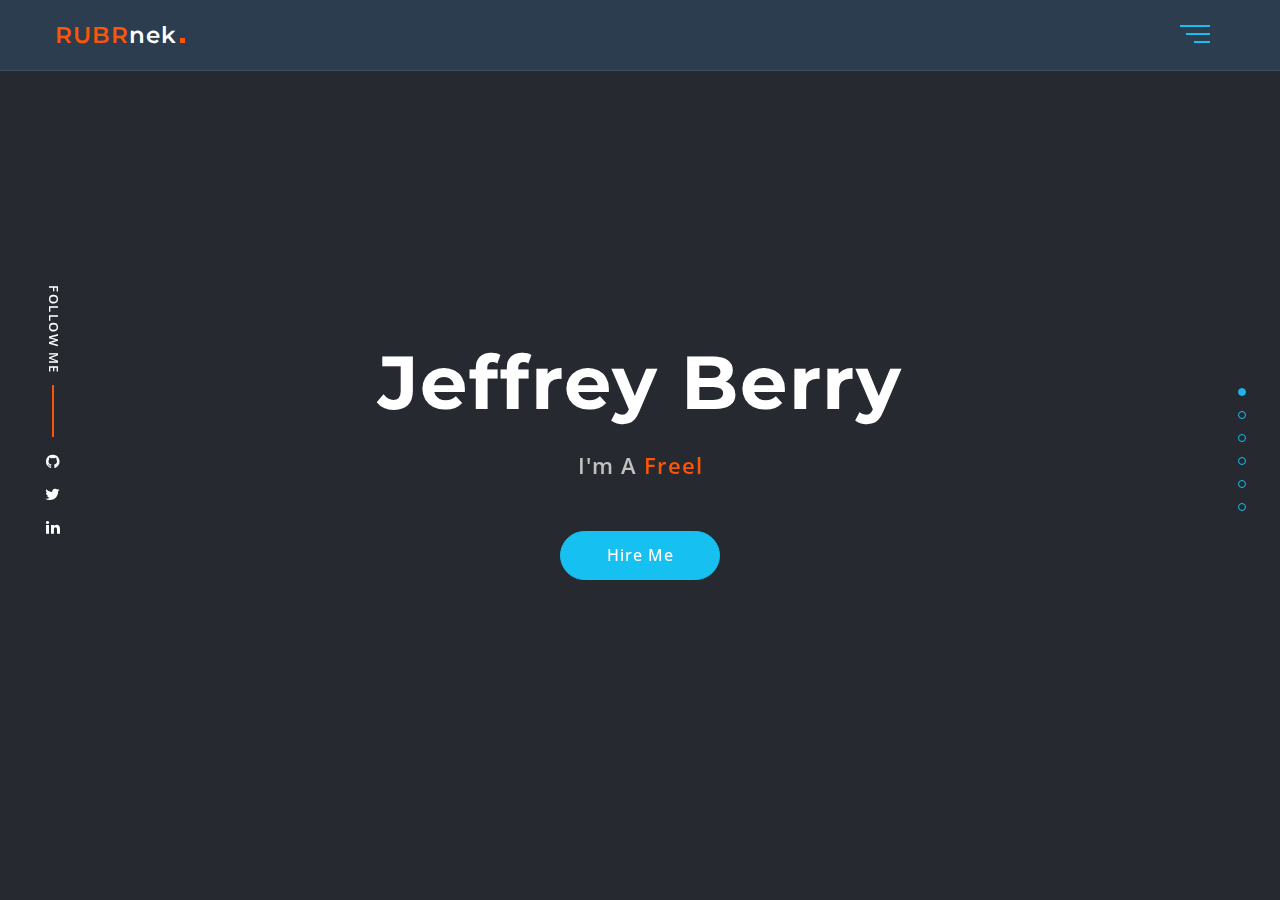
==== index.html @ 84d06296 "Fixed some merge conflicts from active branch on home office PC." ====
<!DOCTYPE html>
<html lang="en">
    <head>
        <meta charset="utf-8">
        <meta http-equiv="X-UA-Compatible" content="IE=edge">
        <meta name="viewport" content="width=device-width, initial-scale=1">
        <meta name="description" content="RUBRnek - Built with Folio">
        <meta name="keywords" content="Html, Css, jQuery, JavaScript, Folio, RUBRnek, Portfolio, design, creative, modern, template">
        
        <!-- Title -->
        <title>RUBRNEK - Web Development</title>
        <!-- Favicon --> 
        <link rel="icon" href="images\rubrtri.jpg">
        <!-- Google Fonts -->
        <link rel="stylesheet" href="https://fonts.googleapis.com/css?family=Open+Sans:400,500,600,700">
        <link rel="stylesheet" href="https://fonts.googleapis.com/css?family=Montserrat:300,400,600,800">
                
        <!-- Font Awesome Css -->
        <link rel="stylesheet" href="css/font-awesome.min.css">
        <!-- Magnific css -->
        <link rel="stylesheet" href="css/magnific-popup.css">
        <!-- Bootstrap Css -->
        <link rel="stylesheet" href="css/bootstrap.min.css">
		<!-- Pagepiling Css -->
        <link rel="stylesheet" href="css/jquery.pagepiling.css">
        <!-- Owl Carousel Css -->
        <link rel="stylesheet" href="css/owl.carousel.min.css">
        <link rel="stylesheet" href="css/owl.theme.default.min.css">
        <!-- Main Style Css -->
        <link rel="stylesheet" href="css/main.css">
        
        <!--[if lt IE 9]>
        <script src="js/html5shiv.min.js"></script>
        <script src="js/respond.min.js"></script>
        <![endif]-->
       
    </head>
    <body>
		
		<!-- ========== Start Navbar ========== -->

		<nav class="navbar navbar-default">
			<div class="container">
				<!-- Brand and toggle get grouped for better mobile display -->
				<div class="navbar-header">
					<button class="menu-toggle">
						<span class="bar"></span>
						<span class="bar"></span>
						<span class="bar"></span>
					</button>
					<!-- logo -->
					<a class="navbar-brand" href="http://rubrnek.netlify.app"><span>RUBR</span>nek</a>
				</div>
				<!-- Collect the nav links, and other content for toggling -->
				<div class="navbar-links" id="ournavbar">
					<!-- links -->
					<ul class="nav navbar-nav navbar-right" id="mainMenu">
						<li class="nav-brand text-center"><a href="https://rubrnek.netlify.app"><span>RUBR</span>nek</a></li>
						<li><a data-menuanchor="home" class="active" href="#home"><i class="fa fa-home"></i>Home</a></li>
						<li><a data-menuanchor="about" href="#about"><i class="fa fa-user"></i>About</a></li>
						<li><a data-menuanchor="services" href="#services"><i class="fa fa-tasks"></i>Services</a></li>
						<li><a data-menuanchor="resume" href="#resume"><i class="fa fa-graduation-cap"></i>Resume</a></li>
						<li><a data-menuanchor="portfolio" href="#portfolio"><i class="fa fa-briefcase"></i>Portfolio</a></li>
						<!-- <li><a data-menuanchor="blog" href="#blog"><i class="fa fa-newspaper-o"></i>Blog</a></li> -->
						<li><a data-menuanchor="contact" href="#contact"><i class="fa fa-map-marker"></i>Contact</a></li>
					</ul>
				</div>
			</div>
		</nav>

		<!-- ========== End Navbar ========== -->
		
		<div id="pagepiling">
			
			<!-- ========== Start Home ========== -->

			<section class="section home pp-scrollable" id="home">
				<div class="overlay">
					<div class="container">
						<div class="intro display-table">
							<div class="display-table-cell">
								<h1>Jeffrey Berry</h1>
								<p>I'm a <span></span></p>
								<div class="my-btn">
									<a href="#contact" class="main-btn custom-btn">Hire Me</a>
									<!-- <a href="#" class="main-btn">Download CV</a> -->
								</div>
							</div>
							<ul class="list-unstyled">
								<li><a href="https://github.com/grokkfried"><i class="fa fa-github"></i></a></li>
								<li><a href="https://twitter.com/BeereGottfried"><i class="fa fa-twitter"></i></a></li>
								<!-- <li><a href="#"><i class="fa fa-behance"></i></a></li> -->
								<!-- <li><a href="#"><i class="fa fa-instagram"></i></a></li> -->
								<li><a href="https://www.linkedin.com/in/jgb315/"><i class="fa fa-linkedin"></i></a></li>
							</ul>
						</div>						
					</div>
				</div> 
			</section>

			<!-- ========== End Home ========== -->
			
			<!-- ========== Start About Me ========== -->

			<section class="about-me section pp-scrollable" id="about">
				<div class="container">
					<div class="row">
						<div class="col-lg-5 col-md-6">
							<div class="about-image">
								<img class="img-responsive" src="images\pic01.jpg" alt="Picture of Me">
							</div>
						</div>
						<div class="col-lg-7 col-md-6">
							<div class="about-info">
								<div class="main-title">
									<h2>About Me</h2>
								</div>
								<h3>I am <strong>RUBR</strong>nek</h3>
								<h5>I am a Full-Stack Web Developer</h5>
								<p>I am a freelance software engineer and an IT Manager at local starup.</p>
								<p>Generating scalable solutions to real world problems while contributing to the web development community; maintaining clear and concise communincation and code while providing a product that creates tangible value.</p>
								<div class="personal-info">
									<div class="row">
										<div class="col-xs-6 info-block">
											<p>Name: <span>Jeffrey Berry</span></p>
										</div> 
										<div class="col-xs-6 info-block">
											<p>Age: <span>37</span></p>
										</div>
										<div class="col-xs-6 info-block">
											<p>Phone: <span>+1 361 549-7246</span></p>
										</div>
										<div class="col-xs-6 info-block">
											<p>Address: <span>Bastrop, Texas</span></p>
										</div>
										<div class="col-xs-6 info-block">
											<p>WebSite: <span>rubrnek.netlify.app</span></p>
										</div>
										<div class="col-xs-6 info-block">
											<p>Email: <span>48kmem@gmail.com</span></p>
										</div>
									</div>
								</div>
								<!-- <a href="#" class="main-btn">Download CV</a> -->
							</div>
						</div>
					</div> 
				</div>
			</section>

			<!-- ========== End About Me ========== -->
			
			<!-- ========== Start Services ========== -->

			<section class="services section pp-scrollable" id="services">
				<div class="container">
					<div class="main-title">
						<h2>My Services</h2>
					</div>
					<div class="row">
						<div class="col-md-4 col-sm-6">
							<div class="service">
								<div class="service-icon">
									<i class="fa fa-pencil fa-lg"></i>
								</div>
								<h4>Creative Design</h4>
								<p>Applies inventive solutions to page composition; utilizes graphics tools like GIMP, Krita, and Inkscape; no stranger to unorthodox or outside-the-box thinking.</p>
							</div>
						</div>
						<div class="col-md-4 col-sm-6">
							<div class="service">
								<div class="service-icon">
									<i class="fa fa-flag fa-lg"></i>
								</div>
								<h4>Branding</h4>
								<p>Creates brand logos with customer industry/image in mind; establishes online identity and navigates the online advertising market/SEO.</p>
							</div>
						</div>
						<div class="col-md-4 col-sm-6">
							<div class="service">
								<div class="service-icon">
									<i class="fa fa-laptop fa-lg"></i>
								</div>
								<h4>User Interface</h4>
								<p>Handles implementation of React in a green, responsible manner; avoids pretense in design choices and instead focuses on simple, direct experiences. </p>
							</div>
						</div>
						<div class="col-md-4 col-sm-6">
							<div class="service">
								<div class="service-icon">
									<i class="fa fa-briefcase fa-lg"></i>
								</div>
								<h4>User Experience</h4>
								<p>Handles implementation of JQuery in a green, responsible manner; avoids bloat and maintains consciousness of mobile users. </p>
							</div>
						</div>
						<div class="col-md-4 col-sm-6">
							<div class="service">
								<div class="service-icon">
									<i class="fa fa-code fa-lg"></i>
								</div>
								<h4>Clean Code</h4>
								<p>Efficiently comments, thoughtfully assigns naming conventions, and keeps things as DRY as possible; will not obfuscate code in convuluted functions and generic variables.</p>
							</div>
						</div>
						<div class="col-md-4 col-sm-6">
							<div class="service service-alt">
								<div class="service-icon service-icon-alt">
									<i class="fa fa-support fa-lg"></i>
								</div>
								<h4>Fast Support</h4>
								<p>Constantly in contact with community and a part of several online groups for coders; available through Discord, Twitch, e-mail, mobile.</p>
							</div>
						</div>
					</div>
				</div>
			</section>

			<!-- ========== End Services ========== -->
			
			<!-- ========== Start Resume ========== -->

			<section class="resume section pp-scrollable" id="resume">
				<div class="container">
					<div class="main-title">
						<h2>My Resume</h2>
					</div>
					<div class="row">
						<div class="col-md-12">
							<div class="timeline">
								<ul class="list-unstyled">
									<li>
										<div class="timeline-content">
											<div class="timeline-icon"><i class="fa fa-suitcase"></i></div>
											<h4>Software Engineer</h4>
											<p><i class="fa fa-calendar"></i>2022 - Present | Freelance</p>
											<p class="text">Constantly learning, evolving, overcoming. Currently have working/professional experience with: HTML, CSS, Javascript, React, Node, Express, MongoDB, C++, C#, Shell, CAN, and Structured Text.</p>
										</div>
									</li>
									<li>
										<div class="timeline-content">
											<div class="timeline-icon"><i class="fa fa-suitcase"></i></div>
											<h4>IT Manager</h4>
											<p><i class="fa fa-calendar"></i>2021 - Present | TMD</p>
											<p class="text">Jack-of-all-Trades information technology body: manages Active Directory, Azure, 365, Quickbook Database, VOIP, Networking Hardware/Configuration, Workstaion Software, as well as all technical assets like machine HMIs, PLCs, etc. </p>
										</div>
									</li>
									<li>
										<div class="timeline-content">
											<div class="timeline-icon"><i class="fa fa-suitcase"></i></div>
											<h4>System Analyst</h4>
											<p><i class="fa fa-calendar"></i>2019 - 2021 | PAE</p>
											<p class="text">Government-to-Government DoD contract managing cross-platform integration of TERMA Radar, IEC Werewolf, and proprietary in-house systems for a coastal detection and defense network for the Tunisian and Nigerian militaries.</p>
										</div>
									</li>
									<li>
										<div class="timeline-content timeline-content-alt">
											<div class="timeline-icon"><i class="fa fa-graduation-cap"></i></div>
											<h4>Resilient Coders</h4>
											<p><i class="fa fa-calendar"></i>2022 - 2022 | #100Devs</p>
											<p class="text">Challenged me to grow from my previous experience of writing admin/networking scripts to a genuine full-stack web developer through a fantastic instructor, Leon Noel. </p>
										</div>
									</li>
									<li>
										<div class="timeline-content">
											<div class="timeline-icon"><i class="fa fa-graduation-cap"></i></div>
											<h4>Nuclear Reactor Controls</h4>
											<p><i class="fa fa-calendar"></i>2005 - 2007 | NNTPC</p>
											<p class="text">One the most difficult academic programs in the country; this will remain on my mantle of accomplishments until the eventual heat death of the earth.</p>
										</div>
									</li>
								</ul>
							</div>
						</div>
					</div>
				</div>
			</section>

			<!-- ========== End Resume ========== -->
			
			<!-- ========== Start Portfolio ========== -->

			<section class="portfolio section pp-scrollable" id="portfolio">
				<div class="container">
					<div class="main-title">
						<h2>My Portfolio</h2>
					</div>
					<!-- <div class="filter-menu">
						<ul id="control" class="list-filter list-unstyled">
							<li class="active" data-filter="all">All</li>
							<li data-filter="1">Web Design</li>
							<li data-filter="2">Graphic Design</li>
							<li data-filter="3">Branding</li>
						</ul>
					</div> -->
					<div class="portfolio-content">
						<div id="filtr-container" class="row">
							<div class="col-md-4 col-sm-6 filtr-item" data-category="1" data-sort="value">
								<div class="item">
									<img class="img-responsive" src="images\portfolio\TMD Logo 600x600.jpg" alt="">
									<div class="overlay">
										<h4 class="item-title">Texas Machine Design</h4>
										<div class="item-category">
											<span>Web Development</span>
										</div>
										<div class="item-icons">
											<!-- <a class="icon-img" href="" title="view"><i class="fa fa-search-plus"></i></a> -->
											<a href="http://texasmachinedesign.com"><i class="fa fa-link" title="project link"></i></a>
										</div>
									</div>
								</div>
							</div>
							<div class="col-md-4 col-sm-6 filtr-item" data-category="2" data-sort="value">
								<div class="item">
									<img class="img-responsive" src="images\1Kj6.gif" alt="">
									<div class="overlay">
										<h4 class="item-title">Cecil Moses Realty</h4>
										<div class="item-category">
											<span>Web Development</span>
										</div>
										<div class="item-icons">
											<!-- <a class="icon-img" href="https://via.placeholder.com/600x600" title="view"><i class="fa fa-search-plus"></i></a> -->
											<a href="#"><i class="fa fa-link" title="project link"></i></a>
										</div>
									</div>
								</div>
							</div>
							<div class="col-md-4 col-sm-6 filtr-item" data-category="3" data-sort="value">
								<div class="item">
									<img class="img-responsive" src="images\1Kj6.gif" alt="">
									<div class="overlay">
										<h4 class="item-title">AC Landscaping</h4>
										<div class="item-category">
											<span>Web Development</span>
										</div>
										<div class="item-icons">
											<!-- <a class="icon-img" href="https://via.placeholder.com/600x600" title="view"><i class="fa fa-search-plus"></i></a> -->
											<a href="#"><i class="fa fa-link" title="project link"></i></a>
										</div>
									</div>
								</div>
							</div>
							<!-- <div class="col-md-4 col-sm-6 filtr-item" data-category="1" data-sort="value">
								<div class="item">
									<img class="img-responsive" src="https://via.placeholder.com/600x600" alt="">
									<div class="overlay">
										<h4 class="item-title">Project Title</h4>
										<div class="item-category">
											<span>Web Design</span>
										</div>
										<div class="item-icons">
											<a class="icon-img" href="https://via.placeholder.com/600x600" title="view"><i class="fa fa-search-plus"></i></a>
											<a href="#"><i class="fa fa-link" title="project link"></i></a>
										</div>
									</div>
								</div>
							</div> -->
							<!-- <div class="col-md-4 col-sm-6 filtr-item" data-category="2" data-sort="value">
								<div class="item">
									<img class="img-responsive" src="https://via.placeholder.com/600x600" alt="">
									<div class="overlay">
										<h4 class="item-title">Project Title</h4>
										<div class="item-category">
											<span>Graphic Design</span>
										</div>
										<div class="item-icons">
											<a class="icon-img" href="https://via.placeholder.com/600x600" title="view"><i class="fa fa-search-plus"></i></a>
											<a href="#"><i class="fa fa-link" title="project link"></i></a>
										</div>
									</div>
								</div>
							</div> -->
							<!-- <div class="col-md-4 col-sm-6 filtr-item" data-category="3" data-sort="value">
								<div class="item">
									<img class="img-responsive" src="https://via.placeholder.com/600x600" alt="">
									<div class="overlay">
										<h4 class="item-title">Project Title</h4>
										<div class="item-category">
											<span>Branding</span>
										</div>
										<div class="item-icons">
											<a class="icon-img" href="https://via.placeholder.com/600x600" title="view"><i class="fa fa-search-plus"></i></a>
											<a href="#"><i class="fa fa-link" title="project link"></i></a>
										</div>
									</div>
								</div>
							</div> -->

						</div>
					</div>
					<!-- ========= Start Github API Implementation ========= -->
					<div class="main-title gitapi">
						<h2>My latest Github commit for this website</h2>
					</div>
					<div>
						<pre id="message">Loading</pre>
					</div>
					<!-- ========= End Github API Implementation ========= -->
				</div>
			</section>

			<!-- ========== End Portfolio ========== -->
						
			<!-- ========== Start Contact ========== -->

			<section class="contact section pp-scrollable" id="contact">
				<div class="container">
					<div class="main-title">
						<h2>Contact Me</h2>
					</div>
					<div class="row">
						<div class="col-sm-4">
							<div class="contact-boxes">
								<div class="contact-box">
									<span class="icon-box"><i class="fa fa-map-marker"></i></span>
									<h4 class="title-box">Location</h4>
									<div class="content-box">
										<p>Bastrop, Texas</p>
										<p>704 HWY 71 W</p>
									</div>
								</div>
								<div class="contact-box">
									<span class="icon-box"><i class="fa fa-envelope"></i></span>
									<h4 class="title-box">Email</h4>
									<div class="content-box">
										<p>48kmem@gmail.com</p>
										<!-- <p>Support@example.com</p> -->
									</div>
								</div>
								<div class="contact-box">
									<span class="icon-box"><i class="fa fa-phone"></i></span>                                    
									<h4 class="title-box">Phone</h4>
									<div class="content-box">
										<p>+1 361 549-7246</p>
										<!-- <p>+1 212 116-2145</p> -->
									</div>
								</div>
								<div class="contact-box">
									<span class="icon-box"><i class="fa fa-globe"></i></span>
									<h4 class="title-box">Website</h4>
									<div class="content-box">
										<p>rubernek.netlify.app</p>
									</div>
								</div>
							</div>
						</div>
						<div class="col-sm-8">
							<form class="contact-form" method="POST" data-netlify="true">
								<div class="form-group">
									<input type="text" class="form-control" id="name" name="name" placeholder="Name" required>
									<span class="input-border"></span>
								</div>
								<div class="form-group">
									<input type="email" class="form-control" id="email" name="email" placeholder="Email" required>
									<span class="input-border"></span>
								</div>
								<div class="form-group">
									<input type="text" class="form-control" id="subject" name="subject" placeholder="Subject" required>
									<span class="input-border"></span>
								</div>
								<div class="form-group">
									<textarea class="form-control" id="message" name="message" placeholder="Your Message" required></textarea>
									<span class="input-border"></span>
								</div>
								<!-- Button Send Message  -->
								<button class="contact-btn main-btn" type="submit" name="send">Send Message</button>
								<!-- Form Message  -->
							    <div class="form-message text-center"><span></span></div>
							</form>
						</div>
					</div>
				</div>

				<!-- ========== Start Footer ========== -->
				<footer class="footer">
					<ul class="copyright">
						<li>&copy; RUBRNEK. All rights reserved. +1.877.633.5505</li><li>Design: <a href="https://rubrnek.netlify.app">RUBRNEK</a></li>
					</ul>
				</footer>
				<!-- ========== End Footer ========== -->
				
			</section>

			<!-- ========== End Contact ========== -->
			
		</div>
        
        <!-- ========== Js ========== -->

        <!-- jQuery -->
        <script src="js/jquery-3.2.1.min.js"></script>
		<!-- Pagepiling Js -->
        <script src="js/jquery.pagepiling.js"></script> 
        <!-- Bootstrap Js -->
        <script src="js/bootstrap.min.js"></script>
        <!-- Typed Js -->
        <script src="js/typed.js"></script>
        <!-- Owl Carousel Js -->
        <script src="js/owl.carousel.min.js"></script>
        <!-- filterizr JS file -->
        <script src="js/jquery.filterizr.js"></script>
        <!-- Magnific Popup JS  -->
        <script src="js/jquery.magnific-popup.min.js"></script>
        <!-- Custom Js -->
        <script src="js/custom.js"></script>
		<script>
			$(document).ready(function() {
				$('#pagepiling').pagepiling({
					menu: '#myMenu',
					normalScrollElements: null,
					anchors: ['home', 'about', 'services', 'resume', 'portfolio', 'contact'], //'testimonials', 'blog',
					sectionsColor: ['#263446', '#2b3d4f', '#263446', '#2b3d4f', '#263446','#2b3d4f'],
					keyboardScrolling: false,
					navigation: {
						'textColor': '#16c0f0',
						'bulletsColor': '#16c0f0',
						'position': 'right',
						'tooltips': ['Home', 'About', 'Services', 'Resume', 'Portfolio', 'Contact'] //'Testimonials', 'Blog', 
					}
				});
			});
		</script>
    </body>
</html>
---- css/main.css ----
/*-----------------------------------------------------------------
Template Name  : Folio - Personal Portfolio Template
Author         : HasnaaDesign
Version        : 1.0
Primary Use    : Personal, Porfolio
-----------------------------------------------------------------*/
/*-----------------------------------------------------------------
Table Of Contents
--------------------------------
 1. Global Styles
 2. Loading
 3. Navbar
 4. Home
 5. About Me
 6. Services
 7. Resume
 8. Portfolio
 9. Testimonials
 10. Blog
 11. Contact
 12. Media Queries
-----------------------------------------------------------------*/

/* --------------------------------------
   1. Global Styles
-----------------------------------------*/

* {
    -webkit-transition: all .4s ease-in-out;
    -moz-transition: all .4s ease-in-out;
    -o-transition: all .4s ease-in-out;
    -ms-transition: all .4s ease-in-out;
    transition: all .4s ease-in-out;
}

body {
    font-family: 'Open Sans', sans-serif;
}

h1, h2, h3, h4, h5, h6 {
    font-family: 'Montserrat', sans-serif;
    margin: 0;
    padding: 0;
}

a,
a:hover,
a:focus,
a:active {
    color: #fff;
    text-decoration: none;
}

/*=========== Typography ============*/
h1 {
    font-size: 75px;
    font-weight: 700;
}

h2 {
    font-size: 50px;
    font-weight: 600;
}

h3 {
    font-size: 30px;
    font-weight: 600;
}

h4 {
    font-size: 18px;
    font-weight: 400;
}

h5 {
    font-size: 16px;
    font-weight: 400;
}

h6 {
    font-size: 15px;
    font-weight: 400;
}

/*=========== My Classes ============*/
.main-title {
    margin-bottom: 60px;
    position: relative;
    display: inline-block;
}

.main-title h2 {    
    color: #fff;
    text-transform: uppercase;
    font-weight: 600;
    font-size: 28px;
    letter-spacing: .7px;
    line-height: 1;
    margin: 0;
}

.main-title h2:before {
    content: "";
    position: absolute;
    bottom: -12px;
    left: 0;
    width: 100%;
    height: 1px;
    background: transparent linear-gradient(to right, transparent, #1cb8ee, transparent) repeat scroll 0 0;
}

.main-title h2:after {
    content: '';
    position: absolute;
    bottom: -16px;
    left: calc(50% - 4px);
    width: 8px;
    height: 8px;
    border-radius: 50%;
    background-color: #25aceb;
    -webkit-transition: all .7s cubic-bezier(.47, 0, .745, .715);
            transition: all .7s cubic-bezier(.47, 0, .745, .715);
    -webkit-animation: pulse2 1s infinite cubic-bezier(.66, 0, 0, 1);
            animation: pulse2 1s infinite cubic-bezier(.66, 0, 0, 1);
    -webkit-box-shadow: 0 0 0 0 rgba(22, 192, 240, .6);
            box-shadow: 0 0 0 0 rgba(22, 192, 240, .6);
}

@-webkit-keyframes pulse2
{
    to
    {
        -webkit-box-shadow: 0 0 0 4px rgba(22, 192, 240, 0);
                box-shadow: 0 0 0 4px rgba(22, 192, 240, 0);
    }
}

@keyframes pulse2
{
    to
    {
        -webkit-box-shadow: 0 0 0 4px rgba(22, 192, 240, 0);
                box-shadow: 0 0 0 4px rgba(22, 192, 240, 0);
    }
}

.display-table {
    display: table;
    width: 100%;
    text-align: center;
}

.display-table-cell {
    display: table-cell;
    vertical-align: middle;
    height: 100vh;
    min-height: 100%;
}

.gitapi {
    margin-top: 15vh;
}

.main-btn {
    display: inline-block;
    min-width: 145px;
    background: transparent;
    color: #16c0f0;
    border: 1px solid #16c0f0;
    padding: 12px 0;
    font-size: 16px;
    font-weight: 500;
    text-transform: capitalize;
    letter-spacing: 1px;
    text-align: center;
    border-radius: 50px;
    outline: none;
    overflow: hidden;
}

.main-btn:hover {
    color: #fff;
    background-color: #16c0f0;
    border: 1px solid #16c0f0;
}

.custom-btn {
    background: #16c0f0;
    color: #fff;
    border: 1px solid #16c0f0;
}

.no-padding {
    padding: 0;
}

#pp-nav.right {
    right: 23px;
}

#pp-nav li,
.pp-slidesNav li {
    margin: 10px 7px;
	color: #16c0f0;
	letter-spacing: .3px;
}

.pp-tooltip {
    top: -5px;
    color: #FFF;
	font-weight: 600;
	letter-spacing: 1px;
    font-family: 'Open Sans', sans-serif;
}

.pp-tooltip.right {
    right: 22px;
}

#pp-nav li .active span,
.pp-slidesNav .active span {
    background: linear-gradient(135deg, #319be6 0%, #16c0f0 100%);
	-webkit-transition: all .7s cubic-bezier(.47, 0, .745, .715);
            transition: all .7s cubic-bezier(.47, 0, .745, .715);
    -webkit-animation: pulse2 1s infinite cubic-bezier(.66, 0, 0, 1);
            animation: pulse2 1s infinite cubic-bezier(.66, 0, 0, 1);
    -webkit-box-shadow: 0 0 0 0 rgba(22, 192, 240, .6);
            box-shadow: 0 0 0 0 rgba(22, 192, 240, .6);
}

::-webkit-scrollbar {
  width: 4px;
  height: 15px;
}

::-webkit-scrollbar-track {
  border-radius: 20px;
}

::-webkit-scrollbar-thumb {
  border-radius: 10px;
  background: #16c0f0;
}

/* --------------------------------------
   2. Loading
-----------------------------------------*/

.preloader {
    position: fixed;
    top: 0;
    left: 0;
    width: 100%;
    height: 100%;
    background: #2b3d4f;
    z-index: 999999;
}

.preloader .loading-inner {
    position: absolute;
    top: 50%;
    left: 50%;
    width: 100px;
    height: 100px;
    border-radius: 50%;
    border: 1px solid transparent;
    -webkit-transform: translate(-50%, -50%);
    -moz-transform: translate(-50%, -50%);
    -ms-transform: translate(-50%, -50%);
    -o-transform: translate(-50%, -50%);
    transform: translate(-50%, -50%);
}

.preloader .loading-inner:before,
.preloader .loading-inner:after {
    content: '';
    position: absolute;
    top: 0;
    left: 0;
    width: 100%;
    height: 100%;
    border: 2px solid #16c0f0;
    border-radius: 50%;
    animation: loading 2s linear infinite;
    opacity: 0;
}

.preloader .loading-inner:before {
    animation-delay: .5s;
}

@-webkit-keyframes loading {
    0% {
        -webkit-transform: scale(0);
        -moz-transform: scale(0);
        -ms-transform: scale(0);
        -o-transform: scale(0);
        transform: scale(0);
        opacity: 0;
    }
    
    50% {
        opacity: 1;
    }
    
    100% {
        -webkit-transform: scale(1);
        -moz-transform: scale(1);
        -ms-transform: scale(1);
        -o-transform: scale(1);
        transform: scale(1);
        opacity: 0; 
    }
}

@keyframes loading {
    0% {
        -webkit-transform: scale(0);
        -moz-transform: scale(0);
        -ms-transform: scale(0);
        -o-transform: scale(0);
        transform: scale(0);
        opacity: 0;
    }
    
    50% {
        opacity: 1;
    }
    
    100% {
        -webkit-transform: scale(1);
        -moz-transform: scale(1);
        -ms-transform: scale(1);
        -o-transform: scale(1);
        transform: scale(1);
        opacity: 0; 
    }
}

/* --------------------------------------
   3. Navbar
-----------------------------------------*/

.navbar {
    background: #2b3d4f;
    position: fixed;
    top: 0;
    left: 0;
    width: 100%;
    border: none;
    border-radius: 0;
    margin-bottom: 0;
    padding-top: 15px;
    padding-bottom: 15px;
    z-index: 999;
	border-bottom: 1px solid rgba(255, 255, 255, .1);
}

.navbar .navbar-header {
	margin: 0;
	float: none;
}

.navbar .menu-toggle {
    position: relative;
    padding: 10px 0;
    float: right;
    z-index: 2;
    background: transparent;
    border: none;
    outline: none;
    cursor: pointer;
}

.navbar .menu-toggle .bar {
    display: block;
    width: 28px;
    height: 2px;
    background-color: #16c0f0;
}

.navbar .menu-toggle .bar:first-child {
    width: 30px;
    margin: auto;
}

.navbar .menu-toggle .bar:nth-child(2) {
    margin: 6px 0;
    width: 24px;
    margin-left: 6px;
}

.navbar .menu-toggle .bar:last-child {
    width: 16px;
    margin-left: 14px;
}

.navbar.menu-active .menu-toggle {
    margin: 0 -10px;
}

.navbar.menu-active .menu-toggle .bar:first-child {
    -webkit-transform: rotate(45deg) translateY(11px);
    -moz-transform: rotate(45deg) translateY(11px);
    -ms-transform: rotate(45deg) translateY(11px);
    -o-transform: rotate(45deg) translateY(11px);
    transform: rotate(45deg) translateY(11px);
}

.navbar.menu-active .menu-toggle .bar:nth-child(2) {
    opacity: 0;
}

.navbar.menu-active .menu-toggle .bar:last-child {
    -webkit-transform: rotate(-45deg) translateY(-11px);
    -moz-transform: rotate(-45deg) translateY(-11px);
    -ms-transform: rotate(-45deg) translateY(-11px);
    -o-transform: rotate(-45deg) translateY(-11px);
    transform: rotate(-45deg) translateY(-11px);
    width: 30px;
    margin-left: 0;
}

.navbar .navbar-brand {
    position: relative;
    height: auto;
    font-size: 23px;
    font-weight: 600;
    text-transform: capitalize;
    letter-spacing: 1px;
    color: #fff !important;
    padding: 10px 0;
    font-family: 'Montserrat', sans-serif;
	margin-left: 0;
}

.navbar .navbar-brand:after {
    content: '';
    display: inline-block;
    margin-left: 3px;
    width: 5px;
    height: 5px;
    background-color: #FB5507;
}

.navbar .navbar-brand span {
    color: #FB5507;
}

.navbar .navbar-links {
	position: fixed;
	top: 0;
	left: 0;
	width: 100%;
	height: 100vh;
	visibility: hidden;
	background: rgba(0, 0, 0, .2);
}

.navbar .navbar-links .navbar-nav {
	background: #2b3d4f;
	position: absolute;
	top: 0;
	left: -300px;
	width: 265px;
	height: 100%;
	margin: 0;
	overflow: auto;
}

.navbar .navbar-links .navbar-nav > li.nav-brand {
	padding: 70px 0;
	border-bottom: 1px solid #263340;
	box-shadow: 0 6px 10px rgba(0, 0, 0, .1);
}

.navbar .navbar-links .navbar-nav > li.nav-brand a {
	display: inline-block;
	position: relative;
	padding: 0;
	border: none;
	font-size: 25px;
	font-weight: 600;
	text-transform: capitalize;
	letter-spacing: 1px;
	font-family: 'Montserrat', sans-serif;
}

.navbar .navbar-links .navbar-nav > li.nav-brand a:after {
	content: '';
	display: inline-block;
	margin-left: 3px;
	width: 5px;
	height: 5px;
	background-color: #FB5507;
}

.navbar .navbar-links .navbar-nav > li.nav-brand a span {
	color: #FB5507;
}

.navbar .navbar-nav > li {
	border-top: 1px solid #374757;
	border-bottom: 1px solid #263340;
	padding: 18px 28px;
	float: none;
}

.navbar .navbar-nav > li:not(.nav-brand):hover {
	background: #263446;
}

.navbar .navbar-nav > li > a,
.navbar .navbar-nav > li > a:hover,
.navbar .navbar-nav > li > a:focus {
	position: relative;
	display: inline-block;
	padding: 0;
	margin: 0;
	letter-spacing: 2px;
	color: #fff;
}

.navbar .navbar-nav > li a.active {
	color: #16c0f0;
	font-weight: 600;
}

.navbar .navbar-nav > li > a i {
	font-size: 17px;
	padding-right: 38px;
	width: 24px;
}

.navbar.menu-active .navbar-links {
	visibility: visible;
}

.navbar.menu-active .navbar-links .navbar-nav {
	left: 0;
}

.navbar .social-media {
    position: absolute;
    bottom: 0;
    left: 0;
	width: 265px;
    padding: 26px 0;
    text-align: center;
    margin: 0;
    border-top: 1px solid #374757;
    box-shadow: 0 6px 10px rgba(0, 0, 0, .1);
}

.navbar .social-media li {
    display: inline-block;
}

.navbar .social-media li a {
    background: transparent;
    color: #c7c5c7;
    display: inline-block;
    width: 32px;
    height: 32px;
    line-height: 32px;
    margin: 0 7px;
    border: 1px solid #c7c5c7;
    border-radius: 50%;
    text-align: center;
    font-size: 14px;
}

.navbar .social-media li a:hover {
    background: #16c0f0;
    color: #fff;
    border: 1px solid #16c0f0;
}

/* --------------------------------------
   4. Home
-----------------------------------------*/

.home {
    background: url('../images/splash.jpg') center center no-repeat fixed;
    -webkit-background-size: cover;
    -moz-background-size: cover;
    -o-background-size: cover;
    background-size: cover;
    height: 100vh;
    overflow: hidden;
}

.home .overlay {
    background-color: rgba(39, 37, 37, .7);
    width: 100%;
    height: 100%;
}

.home .intro h1 {
    color: #fff;
    font-size: 75px;
    margin: 30px 0;
    text-transform: capitalize;
    font-weight: 700;
    line-height: 1;
    letter-spacing: 1.6px;
}

.home .intro p {
    color: #c3c0c0;
    font-size: 22px;
    font-weight: 600;
    text-transform: capitalize;
    letter-spacing: 1px;
    margin: 0;
    margin-bottom: 50px;
}

.home .intro p span {
    color: #FB5507;
}

.home .intro .main-btn {
    margin: 0 10px;
	min-width: 160px;
}

.home ul {
    position: absolute;
    top: 50%;
    left: 45px;
}

.home ul:before {
    content: 'Follow Me';
    position: absolute;
    top: -130px;
    left: -36px;
    font-size: 13px;
    display: block;
    color: #fff;
    -webkit-transform: rotate(90deg);
    -moz-transform: rotate(90deg);
    -ms-transform: rotate(90deg);
    -o-transform: rotate(90deg);
    transform: rotate(90deg);
    white-space: nowrap;
    font-weight: 600;
    letter-spacing: 1.5px;
    text-transform: uppercase;
}

.home ul:after {
    content: '';
    position: absolute;
    top: -65px;
    left: 7px;
    width: 2px;
    height: 52px;
    background: #FB5507;
}

.home ul li {
    display: block;
    font-size: 16px;
    margin-bottom: 10px;
}

.home ul li a {
    color: #fff;
    -webkit-transition-duration: .1s;
    -moz-transition-duration: .1s;
    -o-transition-duration: .1s;
    -ms-transition-duration: .1s;
    transition-duration: .1s;
}

.home ul li a:hover {
    color: #16c0f0;
}

.home .down {
    position: absolute;
    bottom: 30px;
    left: 25px;
}

.home .down a {
    position: relative;
    font-size: 13px;
    font-weight: 600;
    letter-spacing: 1.4px;
    color: #fff;
    text-transform: uppercase;
}

.home .down a:hover {
    color: #16c0f0;
}

.home .down a:before {
    content: '';
    position: absolute;
    bottom: 8px;
    left: 88px;
    width: 48px;
    height: 2px;
    background: rgba(22, 192, 240, .6);
    -webkit-transition: all .2s ease-in-out;
    -moz-transition: all .2s ease-in-out;
    -o-transition: all .2s ease-in-out;
    -ms-transition: all .2s ease-in-out;
    transition: all .2s ease-in-out;
}

/* --------------------------------------
   5. About Me
-----------------------------------------*/

.about-me {
    padding-top: 100px;
    padding-bottom: 100px;
    color: #fff;
}

.about-me .about-image {
    padding: 7px;
    background: linear-gradient(-50deg, rgba(170, 170, 170, .1) 45%, transparent 25%);
    box-shadow: 0 0 10px rgba(0, 0, 0, .1);
}

.about-me .about-image img {
    position: relative;
    opacity: .7;
}

.about-me .about-image img:hover {
    opacity: 1;
}

.about-me .about-info .main-title {
    margin-bottom: 40px;
}

.about-me .about-info .main-title h2 {
    margin-top: 30px;
}

.about-me .about-info h3 {
    color: #f0f0f0;
    font-size: 31px;
    font-weight: 600;
    letter-spacing: .3px;
    line-height: 1.2;
    margin-bottom: 15px;
}

.about-me .about-info h3 strong {
    color: #FB5507;
    font-size: 31px;
    font-weight: 600;
    letter-spacing: .3px;
    line-height: 1.2;
    margin-bottom: 15px;
}

.about-me .about-info h5 {
    font-size: 16px;
	font-weight: 600;
    letter-spacing: .5px;
    line-height: 1.2;
    margin-bottom: 15px;
    color: #16c0f0;
}

.about-me .about-info > p {
    color: #c7c5c7;
    line-height: 1.8;
    font-weight: 400;
    padding-bottom: 25px;
    margin-bottom: 0;
    letter-spacing: .3px;
}

.about-me .about-info > p:first-of-type {
    padding-bottom: 10px;
}

.about-me .about-info > p:last-of-type {
    border-bottom: 1px solid #263340;
}

.about-me .about-info .personal-info {
    padding: 25px 0;
    border-top: 1px solid #374757;
}

.about-me .about-info .personal-info p {
    color: #16c0f0;
    margin-bottom: 12px;
    padding-left: 12px;
    text-transform: capitalize;
    font-weight: 600;
    letter-spacing: .6px;
}

.about-me .about-info .personal-info p span {
    color: #c7c5c7;
    font-weight: 400;
    margin-left: 5px;
}

.about-me .about-info .main-btn {
    min-width: 170px;
}

/* --------------------------------------
   6. Services
-----------------------------------------*/

.services {
    padding-top: 100px;
    padding-bottom: 70px;
    background: #263446;
}

.services .service {
    position: relative;
    top: 0;
    text-align: center;
    background: #2b3d4f;
    padding: 40px 30px;
    border-bottom: 2px solid rgba(22, 192, 240, .65);
    border-radius: 5px;
    margin-bottom: 30px;
}

.services .service:hover {
    position: relative;
    transform: translateY(-5px);
    -webkit-box-shadow: 0px 8px 14px rgba(0, 0, 0, .1);
    -moz-box-shadow: 0px 8px 14px rgba(0, 0, 0, .1);
    -o-box-shadow: 0px 8px 14px rgba(0, 0, 0, .1);
    box-shadow: 0px 8px 14px rgba(0, 0, 0, .1);
    border-bottom: 2px solid #16c0f0;
}

.services .service .service-icon i {
    background: #2b3d4f;
    color: #16c0f0;
    width: 55px;
    height: 55px;
    line-height: 55px;
    font-size: 25px;
    border: 1px solid #16c0f0;
    border-radius: 50%;
}

.services .service:hover .service-icon i {
    background: #16c0f0;
    color: #FFF;
}

.services .service-alt .service-icon-alt i {
    background: #2b3d4f !important;
    color: #FB5507 !important;
    width: 55px;
    height: 55px;
    line-height: 55px;
    font-size: 25px;
    border: 1px solid #FB5507 !important;
    border-radius: 50%;
}

.services .service-alt:hover .service-icon-alt i {
    background: #FB5507 !important;
    color: #FFF !important;
}
.services .service h4 {
    display: inline-block;
    color: #fff;
    font-size: 16px;
    letter-spacing: 1px;
    margin-bottom: 20px;
    margin-top: 20px;
    font-weight: 600;
    text-transform: uppercase;
}

.services .service p {
    line-height: 1.8;
    margin-bottom: 0;
    font-weight: 400;
    color: #c7c5c7;
}

/* --------------------------------------
   7. Resume
-----------------------------------------*/

.resume {
    background: #263446;
    padding-top: 100px;
    padding-bottom: 100px;
    color: #fff;
}

.resume .timeline {
    position: relative;
    width: 100%;
    z-index: 1;
}

.resume .timeline:before {
    content: '';
    position: absolute;
    left: 50%;
    transform: translateX(-50%);
    top: 0;
    width: 5px;
    height: 95%;
    background: linear-gradient(to bottom, transparent, #3e5065, transparent);
    box-shadow: 0 4px 10px rgba(38, 52, 70, .7);
    display: block;
}

.resume .timeline ul {
    padding: 0;
    padding-top: 40px;
    margin-bottom: 0;
}

.resume .timeline ul li {
    position: relative;
}

.resume .timeline ul li:before {
    content: '';
    display: block;
    position: absolute;
    z-index: 9999;
    top: 10px;
    left: 50%;
    -webkit-transform: translateX(-50%);
    -moz-transform: translateX(-50%);
    -ms-transform: translateX(-50%);
    -o-transform: translateX(-50%);
    transform: translateX(-50%);
    height: 10px;
    width: 10px;
    border-radius: 50%;
    background-color: #2c3c4f;
    border: 2px solid #16c0f0;
    -webkit-transition: all .7s cubic-bezier(.47, 0, .745, .715);
    transition: all .7s cubic-bezier(.47, 0, .745, .715);
    -webkit-animation: pulse2 1s infinite cubic-bezier(.66, 0, 0, 1);
    animation: pulse2 1s infinite cubic-bezier(.66, 0, 0, 1);
    -webkit-box-shadow: 0 0 0 0 rgba(22, 192, 240, .6);
    box-shadow: 0 0 0 0 rgba(22, 192, 240, .6);
}

.resume .timeline ul li:hover:before {
    background-color: #FB5507;
    color: #FB5507;
    border: none;
}

.resume .timeline ul li:after {
    content: '';
    display: table;
    clear: both;
}

.resume .timeline ul li .timeline-content {
    position: relative;
    width: 47%;
    background: #2b3d4f;
    text-align: center;
    border: 3px solid #374757;
    box-shadow: 0 4px 5px rgba(37, 50, 66, .7);
    margin-bottom: 35px;
}

.resume .timeline ul li:last-child .timeline-content {
    margin-bottom: 0;
}

.resume .timeline ul li:nth-child(odd) .timeline-content {
    float: left;
    clear: both;
}

.resume .timeline ul li:nth-child(even) .timeline-content {
    float: right;
    clear: both;
}

.resume .timeline ul li .timeline-content .timeline-icon {
    position: absolute;
    top: 45px;
    left: 11px;
    font-size: 78px;
    transform: rotate(-30deg);
    opacity: .12;
    color: #5e7184;
}

.resume .timeline ul li .timeline-content h4 {
    position: relative;
    font-size: 16px;
    font-weight: 600;
    padding: 15px 0;
    letter-spacing: .5px;
    text-transform: capitalize;
    color: #16c0f0;
}

.resume .timeline ul li .timeline-content-alt h4 {
    color: #FB5507;
}

.resume .timeline ul li .timeline-content p:first-of-type {
    color: #c7c5c7;
    letter-spacing: .7px;
    font-size: 13px;
    margin: 0 20px 15px;
    padding-bottom: 15px;
    border-bottom: 1px solid #374757;
}

.resume .timeline ul li .timeline-content p:first-of-type i {
    margin-right: 6px;
    font-size: 12px;
}

.resume .timeline ul li .timeline-content .text {
    color: #c7c5c7;
    font-size: 14px;
    line-height: 1.8;
    font-weight: 400;
    text-align: left;
    padding: 0 20px 15px;
    margin: 0;
}

/* --------------------------------------
   8. Portfolio
-----------------------------------------*/

.portfolio {
    padding-top: 100px;
    padding-bottom: 70px;
}

.portfolio .filter-menu {
    margin-bottom: 40px;
    text-align: center;
}

.portfolio .filter-menu .list-filter {
    display: inline-block;
    margin-bottom: 0;
}

.portfolio .list-filter li {
    position: relative;
    display: inline-block;
    margin: 0 5px 10px;
    min-width: 70px;
    padding: 10px 18px;
    font-weight: 600;
    letter-spacing: 1.5px;
    cursor: pointer;
    color: #fff;
    font-size: 14px;
    border: 1px solid #293642;
    border-radius: 20px;
}

.portfolio .list-filter li:before {
    content: '';
    position: absolute;
    top: .05px;
    left: .05px;
    bottom: .05px;
    right: .05px;
    border: 1px solid #374757;
    border-radius: 20px;
    z-index: -1;
}

.portfolio .list-filter .active {
    background-color: #16c0f0;
}

.portfolio .portfolio-content .item {
    position: relative;
    overflow: hidden;
    margin-bottom: 30px;
}

.portfolio .portfolio-content .item:hover img {
    -webkit-transform: scale(1.3);
    -moz-transform: scale(1.3);
    -o-transform: scale(1.3);
    -ms-transform: scale(1.3);
    transform: scale(1.3);
}

.portfolio .portfolio-content .item:hover .overlay {
    visibility: visible;
    -webkit-transform: scale(1);
    -moz-transform: scale(1);
    -o-transform: scale(1);
    -ms-transform: scale(1);
    transform: scale(1);
    -webkit-transition-duration: .6s;
    -moz-transition-duration: .6s;
    -o-transition-duration: .6s;
    -ms-transition-duration: .6s;
    transition-duration: .6s;
}

.portfolio .portfolio-content .item .overlay { 
    position: absolute;
    top: 0;
    left: 0;
    bottom: 0;
    right: 0;
    width: 100%;
    height: 100%;
    visibility: hidden;
    background-color: rgba(43, 61, 79, .9);
    -webkit-transform: scale(0);
    -moz-transform: scale(0);
    -o-transform: scale(0);
    -ms-transform: scale(0);
    transform: scale(0);
}

.portfolio .portfolio-content .item .overlay .item-title,
.portfolio .portfolio-content .item .overlay .item-category span {
    position: absolute;
    top: 45%;
    left: 50%;
    display: inline-block;
    color: #fff;
    margin: 0;
    font-size: 16px;
    letter-spacing: .6px;
    text-transform: capitalize;
    -webkit-transform: translateX(-50%);
    -moz-transform: translateX(-50%);
    -o-transform: translateX(-50%);
    -ms-transform: translateX(-50%);
    transform: translateX(-50%);
    visibility: hidden;
    opacity: 0;
    -webkit-transition: all .3s ease-in-out;
    -moz-transition: all .3s ease-in-out;
    -o-transition: all .3s ease-in-out;
    -ms-transition: all .3s ease-in-out;
}

.portfolio .portfolio-content .item:hover .overlay .item-title {
    top: 28%;
    visibility: visible;
    opacity: 1;
    -webkit-transition-delay: .25s;
    -moz-transition-delay: .25s;
    -o-transition-delay: .25s;
    -ms-transition-delay: .25s;
    transition-delay: .25s;
}

.portfolio .portfolio-content .item:hover .overlay .item-category span {
    top: 39%;
    color: #FB5507;
    font-size: 15px;
    font-weight: 600;
    letter-spacing: 1px;
    visibility: visible;
    opacity: 1;
    -webkit-transition-delay: .45s;
    -moz-transition-delay: .45s;
    -o-transition-delay: .45s;
    -ms-transition-delay: .45s;
    transition-delay: .45s;
}

.portfolio .portfolio-content .item .overlay .item-icons {
    position: relative;
    top: 67%;
    left: 50%;
    width: 100%;
    text-align: center;
    -webkit-transform: translateX(-50%);
    -moz-transform: translateX(-50%);
    -o-transform: translateX(-50%);
    -ms-transform: translateX(-50%);
    transform: translateX(-50%);
    visibility: hidden;
    opacity: 0;
}

.portfolio .portfolio-content .item:hover .overlay .item-icons {
    top: 55%;
    visibility: visible;
    opacity: 1;
    -webkit-transition-delay: .45s;
    -moz-transition-delay: .45s;
    -o-transition-delay: .45s;
    -ms-transition-delay: .45s;
    transition-delay: .45s;
}

.portfolio .portfolio-content .item .overlay a {
    display: inline-block;
    width: 43px;
    height: 43px;
    line-height: 43px;
    margin: 0 8px;
    background-color: #16c0f0;
    border: 1px solid #16c0f0;
    color: #fff;
    font-size: 20px;
    text-align: center;
    border-radius: 50%;
}

/* --------------------------------------
   9. Testimonials
-----------------------------------------*/

.testimonials {
    background: #263446;
    padding-top: 100px;
    padding-bottom: 100px;
}

.testimonials .owl-theme .owl-nav.disabled + .owl-dots {
    margin-top: 20px;
	line-height: .7;
}

.testimonials .owl-theme .owl-dots .owl-dot {
	 outline: none;
}

.testimonials .owl-theme .owl-dots .owl-dot span {
	background: #2b3d4f;
	width: 8px;
	height: 8px;
	margin: 0 7px;
    border: 1px solid #16c0f0;
}

.testimonials .owl-theme .owl-dots .owl-dot.active span,
.testimonials .owl-theme .owl-dots .owl-dot:hover span {
	background: #16c0f0;
}

.testimonials .owl-theme .owl-dots .owl-dot.active span {
    display: inline-block;
    -webkit-transition: all .2s cubic-bezier(.47, 0, .745, .715);
            transition: all .2s cubic-bezier(.47, 0, .745, .715);
    -webkit-animation: pulse .7s infinite cubic-bezier(.66, 0, 0, 1);
            animation: pulse .7s infinite cubic-bezier(.66, 0, 0, 1);
    -webkit-box-shadow: 0 0 0 0 rgba(22, 192, 240, .6);
            box-shadow: 0 0 0 0 rgba(22, 192, 240, .6);
}

@-webkit-keyframes pulse
{
    to
    {
        -webkit-box-shadow: 0 0 0 7px rgba(22, 192, 240, 0);
                box-shadow: 0 0 0 7px rgba(22, 192, 240, 0);
    }
}

@keyframes pulse
{
    to
    {
        -webkit-box-shadow: 0 0 0 7px rgba(22, 192, 240, 0);
                box-shadow: 0 0 0 7px rgba(22, 192, 240, 0);
    }
}

.testimonials .testimonial-box {
	position: relative;
	padding: 35px 30px;
	background: #2b3d4f;
    text-align: center;
    border: 3px solid #374757;
    box-shadow: 0 4px 5px rgba(37, 50, 66, .7);
	margin: 0 2px;
}

.testimonials .testimonial-box .client-pic {
    position: relative;
}

.testimonials .testimonial-box .client-pic img {
	width: 100px;
	height: 100px;
	border-radius: 50%;
	display: inline-block;
	border: 2px solid #374757;
    padding: 3px;
    background: #2b3d4f;
}

.testimonials .client-details {
    position: relative;
    padding-bottom: 25px;
    margin: 0 20px;
	margin-top: 10px;
}

.testimonials .testimonial-box .client-details:before {
    content: "";
    position: absolute;
    bottom: 0;
    left: 0;
    width: 100%;
    height: 1px;
    background: transparent linear-gradient(to right, transparent, #1cb8ee, transparent) repeat scroll 0 0;
}

.testimonials .client-details h6 {
	color: #fff;
    font-size: 16px;
	letter-spacing: 1px;
    text-transform: uppercase;
    font-weight: 600;
    line-height: 1.8;
}

.testimonials .client-details span {
    font-size: 13px;
    font-weight: 600;
    line-height: 1.6;
    color: #16c0f0;
    letter-spacing: .7px;
}

.testimonials .testimonial-box .description {
    position: relative;
}

.testimonials .testimonial-box .description .quote-left,
.testimonials .testimonial-box .description .quote-right {
    position: absolute;
    top: -40px;
    border-radius: 50%;
    width: 30px;
    height: 30px;
    line-height: 30px;
    background: #2b3d4f;
    border: 1px solid #16c0f0;
    color: #16c0f0;
    font-size: 11px;
    font-weight: 600;
    -webkit-transition: all .7s cubic-bezier(.47, 0, .745, .715);
            transition: all .7s cubic-bezier(.47, 0, .745, .715);
    -webkit-animation: pulse2 1s infinite cubic-bezier(.66, 0, 0, 1);
            animation: pulse2 1s infinite cubic-bezier(.66, 0, 0, 1);
    -webkit-box-shadow: 0 0 0 0 rgba(22, 192, 240, .6);
            box-shadow: 0 0 0 0 rgba(22, 192, 240, .6);
}

.testimonials .testimonial-box .description .quote-left {
    left: 9px;
}

.testimonials .testimonial-box .description .quote-right {
    right: 9px;
}

.testimonials .testimonial-box .description p {
    color: #c7c5c7;
    font-size: 14px;
    line-height: 1.8;
    font-weight: 400;
    margin-top: 25px;
    margin-bottom: 0;
}

/* --------------------------------------
   10. Blog
-----------------------------------------*/

.blog {
    background: #263446;
    padding-top: 100px;
    padding-bottom: 100px;
    color: #fff;
}

.blog.blog-inner {
    padding-bottom: 70px;
}

.blog .owl-theme .owl-nav.disabled + .owl-dots {
    margin-top: 20px;
	line-height: .7;
}

.blog .owl-theme .owl-dots .owl-dot {
	 outline: none;
}

.blog .owl-theme .owl-dots .owl-dot span {
	background: #2b3d4f;
	width: 8px;
	height: 8px;
	margin: 0 7px;
    border: 1px solid #16c0f0;
}

.blog .owl-theme .owl-dots .owl-dot.active span,
.blog .owl-theme .owl-dots .owl-dot:hover span {
	background: #16c0f0;
}

.blog .owl-theme .owl-dots .owl-dot.active span {
    display: inline-block;
    -webkit-transition: all .2s cubic-bezier(.47, 0, .745, .715);
            transition: all .2s cubic-bezier(.47, 0, .745, .715);
    -webkit-animation: pulse .7s infinite cubic-bezier(.66, 0, 0, 1);
            animation: pulse .7s infinite cubic-bezier(.66, 0, 0, 1);
    -webkit-box-shadow: 0 0 0 0 rgba(22, 192, 240, .6);
            box-shadow: 0 0 0 0 rgba(22, 192, 240, .6);
}

.blog .post {
    background: #2b3d4f;
    position: relative;
    border: 3px solid #374757;
    box-shadow: 0 4px 5px rgba(37, 50, 66, .7);
}

.blog.blog-inner .post {
    margin-bottom: 30px;
}

.blog .post .post-img img {
    opacity: .78;
}

.blog .post:hover .post-img img {
    -webkit-transform: scale(1.1);
    -moz-transform: scale(1.1);
    -o-transform: scale(1.1);
    -ms-transform: scale(1.1);
    transform: scale(1.1);
    opacity: 1;
}

.blog .post-img {
    overflow: hidden;
    position: relative;
}

.blog .post-img .post-category a {
    position: absolute;
    bottom: 40px;
    left: -2px;
    display: inline-block;
    padding: 10px 22px;
    background-color: #2b3d4f;
    letter-spacing: 1px;
    text-align: center;
    color: #16c0f0;
    border-radius: 0 5px 5px 0;
    font-weight: 600;
}

.blog .post .post-content {
    padding: 20px;
}

.blog .post .post-content .post-title h4 {
    color: #fff;
    font-size: 16px;
    font-weight: 600;
    line-height: 1.5;
    letter-spacing: .5px;
    margin: 0 0 5px;
}

.blog .post:hover .post-content .post-title h4 {
    color: #16c0f0;
}

.blog .post .post-content .post-info {
    margin-bottom: 0;
    padding-bottom: 15px;
    border-bottom: 1px solid #263340;
}

.blog .post .post-content .post-info li {
    display: inline-block;
    font-size: 12px;
    letter-spacing: .5px;
    margin-right: 10px;
    color: #c7c5c7;
}

.blog .post .post-content .post-info li a span {
    color: #c7c5c7;
}

.blog .post .post-content .post-info li a span:hover {
    color: #16c0f0;
}

.blog .post .post-content .post-text p {
    line-height: 1.8;
    font-weight: 400;
    padding-top: 15px;
    margin: 0;
    border-top: 1px solid #374757;
    color: #c7c5c7;
    font-size: 14px;
}

.blog .post .post-content .post-more {
    display: inline-block;
    margin: 10px 0 0;
    color: #fff;
    font-size: 13px;
    font-weight: 600;
    text-transform: uppercase;
    letter-spacing: .5px;
}

.blog .post .post-content .post-more:hover {
    color: #16c0f0;
}

.blog .post .post-content .post-more i {
    margin-left: 4px;
}

/* --------------------------------------
   11. Contact
-----------------------------------------*/

.contact {
    background: #263446;
    padding-top: 100px;
    padding-bottom: 100px;
}

.contact .contact-boxes {
    background: #2b3d4f;
    border: 3px solid #374757;
    box-shadow: 0 4px 5px rgba(37, 50, 66, .7);
    padding: 25px 20px;
}

.contact .contact-box {
    padding: 25px 0;
    position: relative;
    border-bottom: 1px solid #263340;
    border-top: 1px solid #374757;
}

.contact .contact-box:first-child {
    border-top: none;
}

.contact .contact-box:last-child {
    border-bottom: none;
}

.contact .contact-box .title-box {
    font-size: 16px;
    font-weight: 600;
    padding-bottom: 15px;
    letter-spacing: .5px;
    text-transform: capitalize;
    color: #16c0f0;
    text-align: center;
}

.contact .contact-box .icon-box {
    position: absolute;
    top: 8px;
    left: 11px;
    font-size: 60px;
    transform: rotate(-18deg);
    opacity: .12;
    color: #5e7184;
}

.contact .contact-box .content-box {
    font-size: 13px;
}

.contact .contact-box .content-box p {
    margin-bottom: 0;
    line-height: 20px;
    font-weight: 600;
    color: #c7c5c7;
    letter-spacing: 1px;
    text-align: center;
}

.contact .contact-box .content-box p:last-child {
    margin-top: 3px;
}

.contact .contact-form {
	position: relative;
    background: #2b3d4f;
    border: 3px solid #374757;
    box-shadow: 0 4px 5px rgba(37, 50, 66, .7);
    padding: 35px 30px;
}

.contact .contact-form .form-group {
    position: relative;
    margin-bottom: 40px;
}

.contact .contact-form .form-group .form-control {
    background-color: #304255;
    color: #fff;
    border: 0;
    border-bottom: 1px solid rgba(255, 255, 255, .1);
    outline: none;
    box-shadow: none;
    border-radius: 0;
    height: 46px;
    padding: 12px;
}

.contact .contact-form .form-group textarea.form-control {
    height: 120px;
    resize: none;
    padding-top: 18px;
}

.contact .contact-form .form-group .input-border {
    content: "";
    position: absolute;
    bottom: 0;
    left: 0;
    width: 100%;
    height: 1px;
    background-color: rgba(22, 192, 240, .8);
    -webkit-transform: scale(0);
    -moz-transform: scale(0);
    -o-transform: scale(0);
    -ms-transform: scale(0);
    transform: scale(0);
}

.contact .contact-form .form-group .form-control:focus ~ .input-border {
    -webkit-transform: scale(1);
    -moz-transform: scale(1);
    -o-transform: scale(1);
    -ms-transform: scale(1);
    transform: scale(1);
}

.contact .contact-form .contact-btn {
    outline: none;
    min-width: 160px;
    color: #FB5507;
    border: solid 1px #FB5507;
}

.contact .contact-form .contact-btn:hover {
    color: #fff;
    background-color: #FB5507;
}

.contact .contact-form .form-message {
    position: absolute;
    left: 0;
    bottom: -55px;
    width: 100%;
    color: #fff;
    border-radius: 5px;
    font-size: 15px;
    padding: 12px;
    text-transform: uppercase;
}

.contact .contact-form .form-message.success {
    background-color: #37983b;
}

.contact .contact-form .form-message.error {
    background-color: #f54033;
}

/* --------------------------------------
   12.Footer
-----------------------------------------*/

.footer {
    /* background: #272833; */
    padding: 6em 0;
    text-align: center;
}

    .footer .icons .icon.alt {
        text-decoration: none;
    }

        .footer .icons .icon.alt:before {
            -moz-osx-font-smoothing: grayscale;
            -webkit-font-smoothing: antialiased;
            display: inline-block;
            font-style: normal;
            font-variant: normal;
            text-rendering: auto;
            line-height: 1;
            text-transform: none;
            font-family: 'Font Awesome 5 Free';
            font-weight: 400;
        }

        .footer .icons .icon.alt:before {
            color: #272833;
            text-shadow: 1px 0 0 rgba(255, 255, 255, 0.5), -1px 0 0 rgba(255, 255, 255, 0.5), 0 1px 0 rgba(255, 255, 255, 0.5), 0 -1px 0 rgba(255, 255, 255, 0.5);
        }

    .footer .copyright {
        color: rgba(255, 255, 255, 0.5);
        font-size: 0.8em;
        line-height: 1em;
        margin: 2em 0 0 0;
        padding: 0;
        text-align: center;
    }

        .footer .copyright li {
            border-left: solid 1px rgba(255, 255, 255, 0.3);
            display: inline-block;
            list-style: none;
            margin-left: 1.5em;
            padding-left: 1.5em;
        }

            .footer .copyright li:first-child {
                border-left: 0;
                margin-left: 0;
                padding-left: 0;
            }

            .footer .copyright li a {
                color: inherit;
            }

/* --------------------------------------
   13. Media Queries
-----------------------------------------*/

/* Extra Large Devices */
@media (min-width: 1200px) {}

/* Large devices (desktops, less than 1200px) */
@media (min-width: 992px) and (max-width: 1199.98px) {
    
    /*=========== Navbar ============*/
    .navbar > .container .navbar-brand {
        margin-left: 0;
    }
    
    /*=========== About Me ============*/
    .about-me .about-info .main-title h2 {
        margin-top: 0;
    }
    
    .about-me .about-info .personal-info p {
        padding-left: 0;
        letter-spacing: .4px;
    }
    
    .about-me .about-info .personal-info p span {
        margin-left: 0px;
    }
    
    /*=========== Services ============*/
    .services .service h4 {
        font-size: 15px;
        letter-spacing: .7px;
    }
    
    /*=========== Skills ============*/
    .skills .skills-list h3 a {
        line-height: 1.5;
    }
    
    /*=========== Resume ============*/
    .resume .timeline ul {
        padding-top: 30px;
    }
    
    /*=========== Fun Facts ============*/
    .facts .fact-item {
        margin: 0 15px 30px 15px;
    }
    
    /*=========== Scroll To Top ============*/
    .scroll-top {
        bottom: 75px;
    }
}

/* Medium devices (tablets, less than 992px) */
@media (min-width: 768px) and (max-width: 991.98px) {
    
    .main-title h2 {
        font-size: 26px;
    }
    
    /*=========== Navbar ============*/    
    .navbar .container {
        padding-left: 30px;
        padding-right: 30px;
        margin: 0;
        width: auto;
    }
    
    .navbar .navbar-header {
        margin: 0;
        float: none;
    }
    
    .navbar .menu-toggle {
        display: block;
    }
    
    .navbar>.container .navbar-brand {
        margin-left: 0;
    }
    
    .navbar .navbar-links {
        position: fixed;
        top: 0;
        left: 0;
        width: 100%;
        height: 100vh;
        visibility: hidden;
        background: rgba(0, 0, 0, .2);
    }
    
    .navbar .navbar-links .navbar-nav {
        background: #2b3d4f;
        position: absolute;
        top: 0;
        left: -300px;
        width: 265px;
        height: 100%;
        margin: 0;
        overflow: auto;
    }
    
    .navbar .navbar-links .navbar-nav > li.nav-brand {
        padding: 60px 0;
        border-bottom: 1px solid #263340;
        box-shadow: 0 6px 10px rgba(0, 0, 0, .1);
    }
    
    .navbar .navbar-links .navbar-nav > li.nav-brand a {
        display: inline-block;
        position: relative;
        padding: 0;
        border: none;
        font-size: 21px;
        font-weight: 600;
        text-transform: capitalize;
        letter-spacing: .3px;
        font-family: 'Montserrat', sans-serif;
    }
    
    .navbar .navbar-links .navbar-nav > li.nav-brand a:after {
        content: '';
        display: inline-block;
        margin-left: 3px;
        width: 5px;
        height: 5px;
        background-color: #16c0f0;
    }
    
    .navbar .navbar-links .navbar-nav > li.nav-brand a span {
        color: #16c0f0;
    }
    
    .navbar .navbar-nav > li {
        border-top: 1px solid #374757;
        border-bottom: 1px solid #263340;
        padding: 15px 28px;
        float: none;
    }
    
    .navbar .navbar-nav > li:hover {
        background: #263446;
    }

    .navbar .navbar-nav > li > a,
    .navbar .navbar-nav > li > a:hover,
    .navbar .navbar-nav > li > a:focus {
        position: relative;
        display: inline-block;
        padding: 0;
        margin: 0;
        letter-spacing: 2px;
    }
    
    .navbar .navbar-nav > li a.active {
        color: #16c0f0;
    }
    
    .navbar .navbar-nav > li > a i {
        font-size: 17px;
        padding-right: 40px;
        width: 24px;
    }
    
    .navbar.menu-active .navbar-links {
        visibility: visible;
    }
    
    .navbar.menu-active .navbar-links .navbar-nav {
        left: 0;
    }
	
	.mini-menu {
		right: 30px;
	}
    
    /*=========== Home ============*/
    .home ul {
        bottom: 10px;
    }
    
    /*=========== About Me ============*/
    .about-me .about-image {
        margin-right: 110px;
        margin-left: 110px;
        margin-bottom: 40px;
    }
    
    .about-me .about-info .main-title h2 {
        margin-top: 0;
    }
    
    /*=========== Skills ============*/
    .skills .container-fluid {
        max-width: 750px;
    }
    
    .skills .skills-left {
        padding: 100px 0;
    }
    
    .skills .skills-list h3 a {
        line-height: 1.5;
    }
    
    .skills .skills-content {
        padding: 0;
        padding-left: 20px;
    }
    
    /*=========== Fun Facts ============*/
    .facts .fact-item {
        margin: 0 30px 30px;
    }
    
    /*=========== Blog ============*/
    .blog .post .post-content .post-more {
        margin: 12px 0 0;
    }
    
    /*=========== Clients ============*/
    .clients .clients-slider .client-logo a {
        padding: 30px 22px;
    }
    
    /*=========== Scroll To Top ============*/
    .scroll-top {
        bottom: 75px;
    }
}

/* Small Devices */
@media (max-width: 767.98px) {
    
    .main-title h2 {
        font-size: 26px;
    }
    
    .container {
        max-width: 540px;
    }
    
    /*=========== Navbar ============*/
    .navbar {
        background-color: #2b3d4f;
        border-bottom: 1px solid rgba(255, 255, 255, .1);
    }
    
    .navbar .navbar-header {
        margin: 0;
    }
    
    .navbar .menu-toggle {
        display: block;
    }
    
    .navbar .navbar-links {
        position: fixed;
        top: 0;
        left: 0;
        width: 100%;
        height: 100vh;
        visibility: hidden;
        background: rgba(0, 0, 0, .2);
    }
    
    .navbar .navbar-links .navbar-nav {
        background: #2b3d4f;
        position: absolute;
        top: 0;
        left: -300px;
        width: 265px;
        height: 100%;
        margin: 0;
        overflow: auto;
    }
    
    .navbar .navbar-links .navbar-nav > li.nav-brand {
        padding: 60px 0;
        border-bottom: 1px solid #263340;
        box-shadow: 0 6px 10px rgba(0, 0, 0, .1);
    }
    
    .navbar .navbar-links .navbar-nav > li.nav-brand a {
        display: inline-block;
        position: relative;
        padding: 0;
        border: none;
        font-size: 21px;
        font-weight: 600;
        text-transform: capitalize;
        letter-spacing: .3px;
        font-family: 'Montserrat', sans-serif;
    }
    
    .navbar .navbar-links .navbar-nav > li.nav-brand a:after {
        content: '';
        display: inline-block;
        margin-left: 3px;
        width: 5px;
        height: 5px;
        background-color: #16c0f0;
    }
    
    .navbar .navbar-links .navbar-nav > li.nav-brand a span {
        color: #16c0f0;
    }
    
    .navbar .navbar-nav > li {
        border-top: 1px solid #374757;
        border-bottom: 1px solid #263340;
        padding: 15px 28px;
        float: none;
    }
    
    .navbar .navbar-nav > li:hover {
        background: #263446;
    }

    .navbar .navbar-nav > li > a,
    .navbar .navbar-nav > li > a:hover,
    .navbar .navbar-nav > li > a:focus {
        position: relative;
        display: inline-block;
        padding: 0;
        margin: 0;
        letter-spacing: 2px;
    }
    
    .navbar .navbar-nav > li > a.active {
        color: #16c0f0;
    }
    
    .navbar .navbar-nav > li > a i {
        font-size: 17px;
        padding-right: 40px;
        width: 24px;
    }
    
    .navbar.menu-active .navbar-links {
        visibility: visible;
    }
    
    .navbar.menu-active .navbar-links .navbar-nav {
        left: 0;
    }
	
	.mini-menu {
		display: none;
	}
    
    /*=========== Home ============*/
    .home .intro h1 {
        font-size: 60px;
    }
    
    .home ul {
        bottom: 0;
        right: 24px;
    }
    
    /*=========== About Me ============*/
    .about-me {
        padding-top: 80px;
        padding-bottom: 80px;
    }
    
    .about-me .about-image {
        margin-right: 80px;
        margin-left: 80px;
        margin-bottom: 40px;
    }
    
    .about-me .about-info .main-title h2 {
        margin-top: 0;
    }
    
    .about-me .about-info h3 {
        font-size: 20px;
    }
    
    /*=========== Services ============*/
    .services {
        padding-top: 80px;
        padding-bottom: 50px;
    }
    
    .services .service {
        margin-bottom: 30px;
    }
    
    /*=========== Skills ============*/
    .skills .container-fluid {
        max-width: 540px;
    }
    
    .skills .skills-left {
        padding: 80px 0;
    }
    
    .skills .skills-list h3 {
        margin-bottom: 30px;
    }
    
    .skills .skills-list h3:last-of-type {
        margin-bottom: 40px;
    }
    
    .skills .skills-content {
        padding: 0 !important;
    }
    
    /*=========== Resume ============*/
    .resume {
        padding-top: 80px;
        padding-bottom: 80px;
    }
    
    .resume .timeline {
        margin-top: 15px;
    }
    
    .resume .timeline ul {
        padding-top: 30px;
    }
    
    .resume .timeline:before {
        top: -36px;
    }
    
    .resume .timeline ul li {
        margin-bottom: 40px;
    }
    
    .resume .timeline ul li:last-child {
        margin-bottom: 0;
    }
    
    .resume .timeline ul li:before {
        top: -40px;
    }
    
    .resume .timeline ul li:nth-child(even) .timeline-content,
    .resume .timeline ul li:nth-child(odd) .timeline-content {
        width: 100%;
        float: none;
    }
    
    /*=========== Portfolio ============*/
    .portfolio {
        padding-top: 80px;
        padding-bottom: 50px;
    }
    
    .portfolio .portfolio-content .item .overlay .item-title,
    .portfolio .portfolio-content .item .overlay .item-category span {
        font-size: 18px;
        letter-spacing: 1px;
    }
    
    .portfolio .portfolio-content .item .overlay a {
        margin: 0 13px;
    }
    
    .portfolio .portfolio-content .item:hover .overlay .item-icons {
        top: 51%;
    }
    
    /*=========== Fun Facts ============*/
    .facts {
        padding-top: 80px;
        padding-bottom: 50px;
    }
    
    .facts .fact-item {
        margin: 0 50px 30px;
    }
    
    /*=========== Testimonials ============*/
    .testimonials {
        padding-top: 80px;
        padding-bottom: 80px;
    }
    
    /*=========== Blog ============*/
    .blog {
        padding-top: 80px;
        padding-bottom: 80px;
    }
	
	.blog.blog-inner {
		padding-bottom: 50px;
	}
    
    /*=========== Contact ============*/
    .contact {
        padding-top: 80px;
        padding-bottom: 80px;
    }
    
    .contact .contact-boxes {
        padding: 40px 85px;
        margin-bottom: 30px;
    }
    
    /*=========== Footer ============*/
    .footer .copyright p {
        text-align: center;
        margin-bottom: 12px;
    }
    
    .footer .footer-social-icons {
        text-align: center;
    }
}

/* Extra small devices (portrait phones, less than 576px) */
@media (max-width: 575.98px) {
    
    .main-title {
        margin-bottom: 50px;
    }
    
    .main-title h2 {
        font-size: 22px;
    }
    
    /*=========== Home ============*/    
    .home .intro h1 {
        font-size: 44px;
    }
    
    .home .intro p {
        font-size: 21px;
        margin-bottom: 40px;
    }
    
    .home .intro .main-btn {
        margin-bottom: 10px;
    }
    
    .home ul {
        display: none;
    }
    
    /*=========== About Me ============*/
    .about-me .about-image {
        margin: 0;
        margin-bottom: 40px;
    }
    
    .about-me .about-info p {
        font-size: 13px;
    }
    
    .about-me .about-info .info-block {
        float: none;
        width: 100%;
    }
    
    .about-me .about-info .info-block:last-child p {
        margin-bottom: 0;
    }
    
    .about-me .about-info .personal-info p {
        font-size: 13px;
        letter-spacing: 1px;
        padding-left: 0;
    }
    
    /*=========== Services ============*/
    .services .service  {
        padding: 35px 25px;
    }
    
    .services .service h4 {
        font-size: 14px;
    }
    
    .services .service p {
        font-size: 13px;
    }
    
    /*=========== Skills ============*/    
    .skills .skills-list h3 {
        margin-left: 35px;
        margin-right: 35px;
    }
    
    /*=========== Resume ============*/
    .resume .timeline ul li .timeline-content h4 {
        font-size: 14px;
    }
    
    .resume .timeline ul li .timeline-content p:first-of-type {
        letter-spacing: .3px;
    }

    .timeline-content .text {
        font-size: 13px;
    }
    
    /*=========== Testimonials ============*/
    .testimonials .testimonial-box .description p {
        font-size: 13px;
        letter-spacing: .3px;
    }
    
    /*=========== Blog ============*/
    .blog .post .post-content .post-title h4 {
        font-size: 15px;
    }
    
    .blog .post .post-content .post-text p {
        font-size: 13px;
        letter-spacing: .3px;
    }
    
    .blog .post .post-content .post-more {
        font-size: 12px;
    }
    
    /*=========== Clients ============*/
    .clients .clients-slider .client-logo a {
        padding: 30px 25px;
    }
    
    /*=========== Contact ============*/
    .contact .contact-boxes {
        padding: 40px 55px;
    }
    
    /*=========== Footer ============*/
    .footer .copyright p {
        font-size: 13px;
    }
    
    .footer .footer-social-icons li a {
        font-size: 15px;
    }
    
}
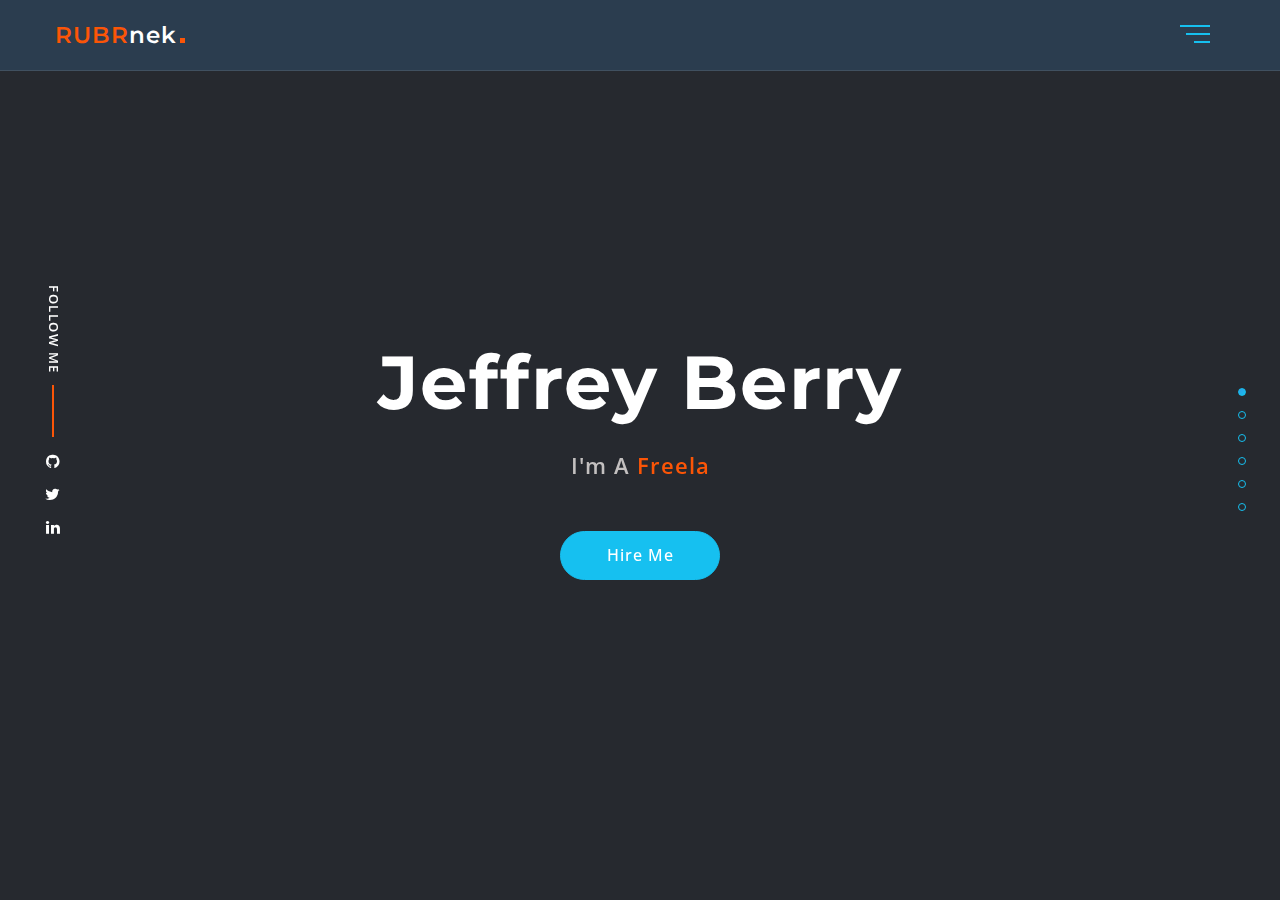
==== commit 78836e79: "So many typos..." ====
--- a/index.html
+++ b/index.html
@@ -200,7 +200,7 @@
 									<i class="fa fa-code fa-lg"></i>
 								</div>
 								<h4>Clean Code</h4>
-								<p>Efficiently comments, thoughtfully assigns naming conventions, and keeps things as DRY as possible; will not obfuscate code in convuluted functions and generic variables.</p>
+								<p>Efficiently comments, thoughtfully assigns naming conventions, and keeps things as DRY as possible; will not obfuscate code in convoluted functions and generic variables.</p>
 							</div>
 						</div>
 						<div class="col-md-4 col-sm-6">
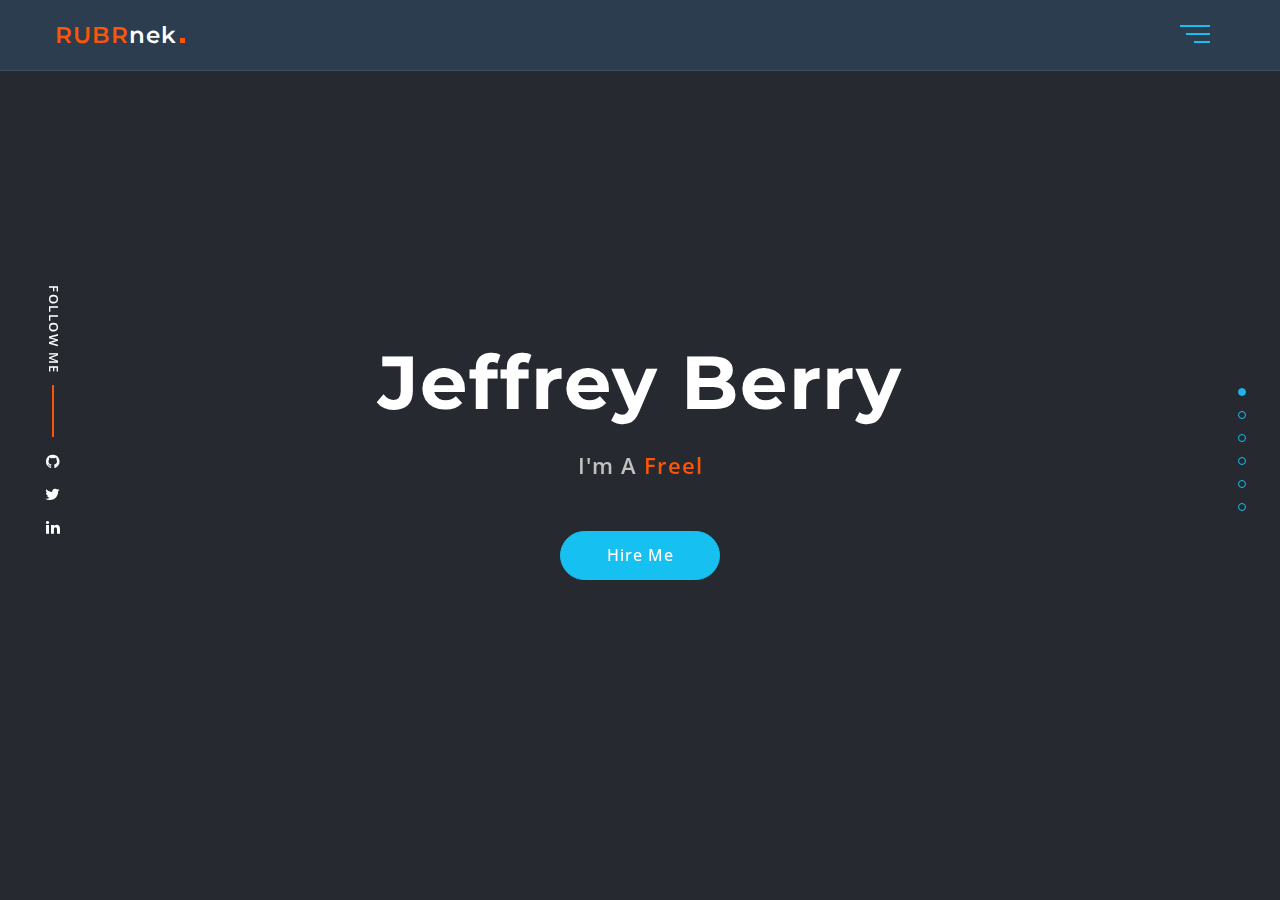
==== commit 97afbbde: "Merge branch 'master' of https://github.com/grokkfried/Folio" ====
--- a/index.html
+++ b/index.html
@@ -117,8 +117,13 @@
 								</div>
 								<h3>I am <strong>RUBR</strong>nek</h3>
 								<h5>I am a Full-Stack Web Developer</h5>
-								<p>I am a freelance software engineer and an IT Manager at local starup.</p>
-								<p>Generating scalable solutions to real world problems while contributing to the web development community; maintaining clear and concise communincation and code while providing a product that creates tangible value.</p>
+								<p>I am a freelance software engineer and an IT Manager at local startup.</p>
+								<p>From underwater acoustics, to coastal defense systems management, to administration at an Austin, TX startup, I have over twenty years in the tech industry. I've worked
+									for big government, small governent, big business and now small business. This has given me a unique perspective into client relationships and customer service, as well
+									as industry values and expectations both at home and abroad. When I'm not coding, I'll be: working on stuff around the house with my wife, listening to music while 
+									wondering if it would sound better on my <i>other</i> headphones, forcing myself to get through the latest kindle release from a favorite author, playing
+									games with my discord group (going on ten years now!), or traveling somewhere new via plane, train or automobile.
+								</p>
 								<div class="personal-info">
 									<div class="row">
 										<div class="col-xs-6 info-block">
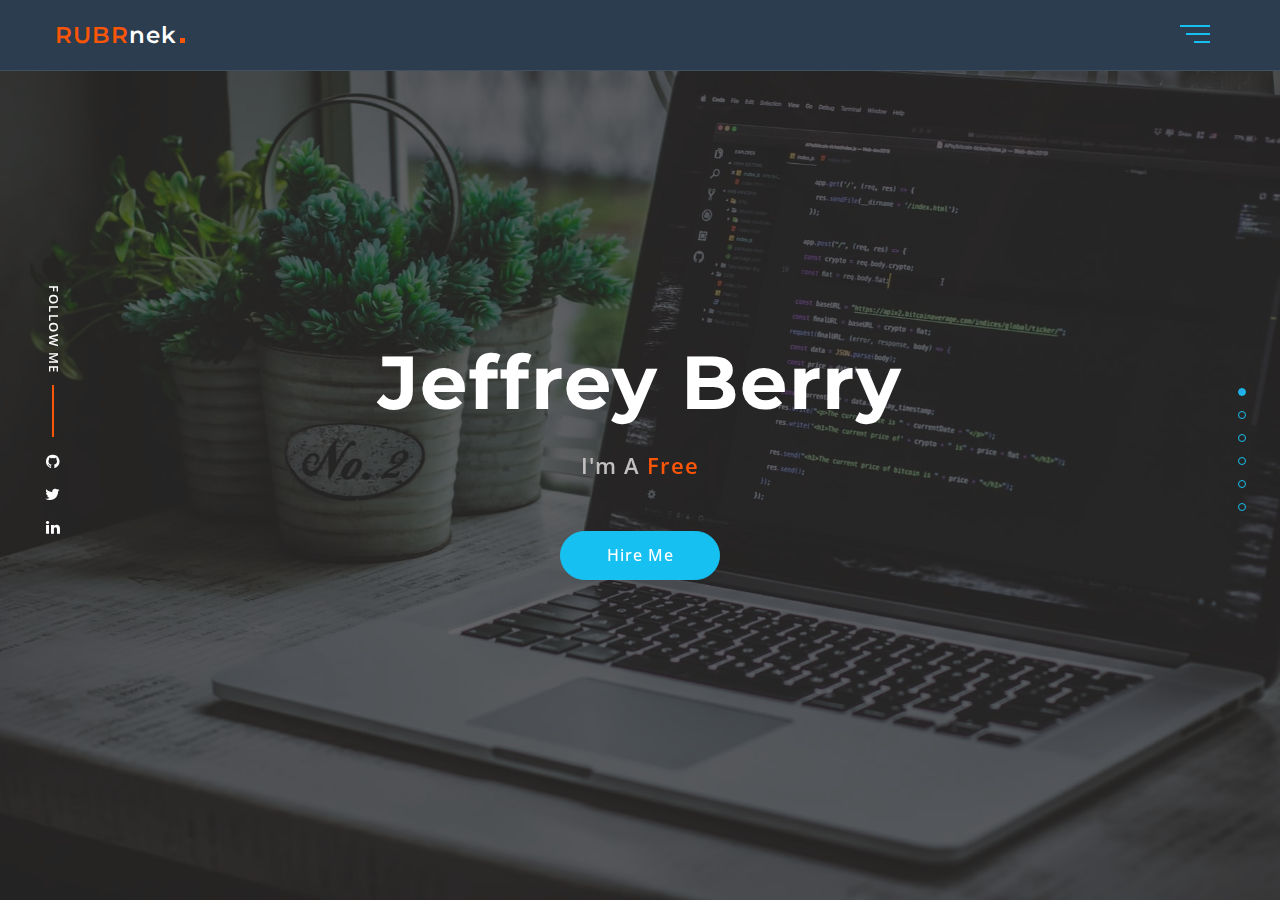
==== commit eade6381: "Squooshed images and updated 'under construction' images" ====
--- a/index.html
+++ b/index.html
@@ -120,10 +120,11 @@
 								<p>I am a freelance software engineer and an IT Manager at local startup.</p>
 								<p>From underwater acoustics, to coastal defense systems management, to administration at an Austin, TX startup, I have over twenty years in the tech industry. I've worked
 									for big government, small governent, big business and now small business. This has given me a unique perspective into client relationships and customer service, as well
-									as industry values and expectations both at home and abroad. When I'm not coding, I'll be: working on stuff around the house with my wife, listening to music while 
-									wondering if it would sound better on my <i>other</i> headphones, forcing myself to get through the latest kindle release from a favorite author, playing
-									games with my discord group (going on ten years now!), or traveling somewhere new via plane, train or automobile.
+									as industry values and expectations both at home and abroad. 
 								</p>
+								<!-- <p>
+									NEED TO ADD SOME PERSONAL BIO STUFF HERE
+								</p> -->
 								<div class="personal-info">
 									<div class="row">
 										<div class="col-xs-6 info-block">
@@ -186,8 +187,8 @@
 								<div class="service-icon">
 									<i class="fa fa-laptop fa-lg"></i>
 								</div>
-								<h4>User Interface</h4>
-								<p>Handles implementation of React in a green, responsible manner; avoids pretense in design choices and instead focuses on simple, direct experiences. </p>
+								<h4>Front-End</h4>
+								<p>Handles implementation of React/CSS in a green, responsible manner; avoids pretense in design choices and instead focuses on simple, direct experiences. </p>
 							</div>
 						</div>
 						<div class="col-md-4 col-sm-6">
@@ -195,8 +196,8 @@
 								<div class="service-icon">
 									<i class="fa fa-briefcase fa-lg"></i>
 								</div>
-								<h4>User Experience</h4>
-								<p>Handles implementation of JQuery in a green, responsible manner; avoids bloat and maintains consciousness of mobile users. </p>
+								<h4>Back-End</h4>
+								<p>Handles implementation of Express/Node in a RESTful, adaptable manner; avoids bloat and maintains consciousness of scalability.                                    </p>
 							</div>
 						</div>
 						<div class="col-md-4 col-sm-6">
@@ -263,7 +264,7 @@
 											<div class="timeline-icon"><i class="fa fa-graduation-cap"></i></div>
 											<h4>Resilient Coders</h4>
 											<p><i class="fa fa-calendar"></i>2022 - 2022 | #100Devs</p>
-											<p class="text">Challenged me to grow from my previous experience of writing admin/networking scripts to a genuine full-stack web developer through a fantastic instructor, Leon Noel. </p>
+											<p class="text">Challenged me to grow from my previous experience of writing admin/networking scripts to a genuine full-stack web developer through a fantastic software engineering program. </p>
 										</div>
 									</li>
 									<li>
@@ -302,7 +303,7 @@
 						<div id="filtr-container" class="row">
 							<div class="col-md-4 col-sm-6 filtr-item" data-category="1" data-sort="value">
 								<div class="item">
-									<img class="img-responsive" src="images\portfolio\TMD Logo 600x600.jpg" alt="">
+									<img class="img-responsive" src="images\TMD Logo 600x600.jpg" alt="">
 									<div class="overlay">
 										<h4 class="item-title">Texas Machine Design</h4>
 										<div class="item-category">
@@ -317,7 +318,7 @@
 							</div>
 							<div class="col-md-4 col-sm-6 filtr-item" data-category="2" data-sort="value">
 								<div class="item">
-									<img class="img-responsive" src="images\1Kj6.gif" alt="">
+									<img class="img-responsive" src="images\uc.jpg" alt="">
 									<div class="overlay">
 										<h4 class="item-title">Cecil Moses Realty</h4>
 										<div class="item-category">
@@ -332,7 +333,7 @@
 							</div>
 							<div class="col-md-4 col-sm-6 filtr-item" data-category="3" data-sort="value">
 								<div class="item">
-									<img class="img-responsive" src="images\1Kj6.gif" alt="">
+									<img class="img-responsive" src="images\uc.jpg" alt="">
 									<div class="overlay">
 										<h4 class="item-title">AC Landscaping</h4>
 										<div class="item-category">
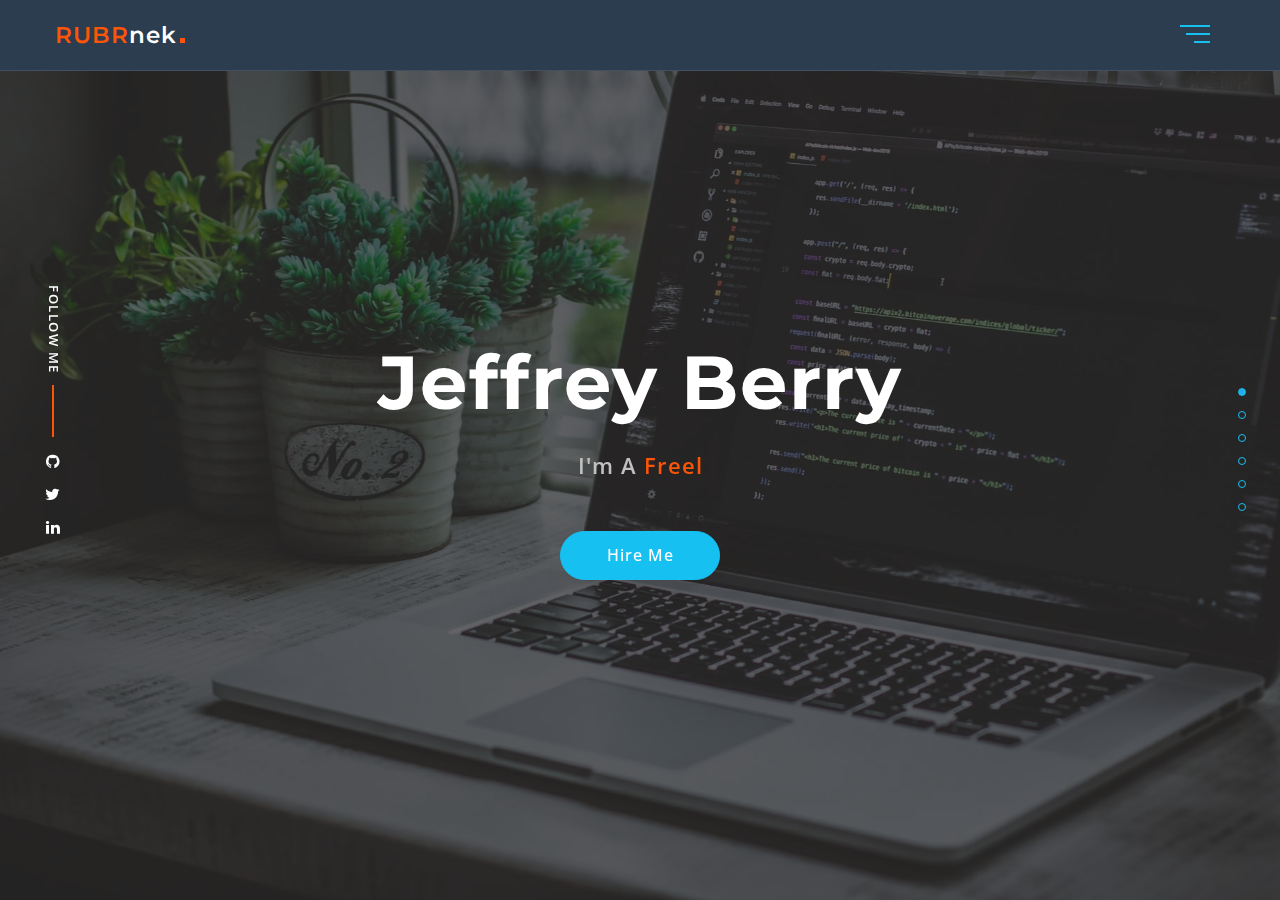
==== commit 46771721: "Updated protfolio index for 6 seconds" ====
--- a/index.html
+++ b/index.html
@@ -122,9 +122,7 @@
 									for big government, small governent, big business and now small business. This has given me a unique perspective into client relationships and customer service, as well
 									as industry values and expectations both at home and abroad. 
 								</p>
-								<!-- <p>
-									NEED TO ADD SOME PERSONAL BIO STUFF HERE
-								</p> -->
+								
 								<div class="personal-info">
 									<div class="row">
 										<div class="col-xs-6 info-block">
@@ -140,7 +138,7 @@
 											<p>Address: <span>Bastrop, Texas</span></p>
 										</div>
 										<div class="col-xs-6 info-block">
-											<p>WebSite: <span>rubrnek.netlify.app</span></p>
+											<p>LinkedIn: <span>linkedin.com/in/jgb315/</span></p>
 										</div>
 										<div class="col-xs-6 info-block">
 											<p>Email: <span>48kmem@gmail.com</span></p>
@@ -170,7 +168,7 @@
 									<i class="fa fa-pencil fa-lg"></i>
 								</div>
 								<h4>Creative Design</h4>
-								<p>Applies inventive solutions to page composition; utilizes graphics tools like GIMP, Krita, and Inkscape; no stranger to unorthodox or outside-the-box thinking.</p>
+								<p>Utilizes graphics tools like GIMP, Krita, and Inkscape.</p>
 							</div>
 						</div>
 						<div class="col-md-4 col-sm-6">
@@ -179,7 +177,7 @@
 									<i class="fa fa-flag fa-lg"></i>
 								</div>
 								<h4>Branding</h4>
-								<p>Creates brand logos with customer industry/image in mind; establishes online identity and navigates the online advertising market/SEO.</p>
+								<p>Establishes online identity and navigates the online advertising market/SEO.</p>
 							</div>
 						</div>
 						<div class="col-md-4 col-sm-6">
@@ -187,8 +185,8 @@
 								<div class="service-icon">
 									<i class="fa fa-laptop fa-lg"></i>
 								</div>
-								<h4>Front-End</h4>
-								<p>Handles implementation of React/CSS in a green, responsible manner; avoids pretense in design choices and instead focuses on simple, direct experiences. </p>
+								<h4>User Interface</h4>
+								<p>Avoids pretense in design choices and instead focuses on simple, direct experiences. </p>
 							</div>
 						</div>
 						<div class="col-md-4 col-sm-6">
@@ -196,8 +194,8 @@
 								<div class="service-icon">
 									<i class="fa fa-briefcase fa-lg"></i>
 								</div>
-								<h4>Back-End</h4>
-								<p>Handles implementation of Express/Node in a RESTful, adaptable manner; avoids bloat and maintains consciousness of scalability.                                    </p>
+								<h4>User Experience</h4>
+								<p>Avoids bloat and maintains consciousness of mobile users. </p>
 							</div>
 						</div>
 						<div class="col-md-4 col-sm-6">
@@ -206,7 +204,7 @@
 									<i class="fa fa-code fa-lg"></i>
 								</div>
 								<h4>Clean Code</h4>
-								<p>Efficiently comments, thoughtfully assigns naming conventions, and keeps things as DRY as possible; will not obfuscate code in convoluted functions and generic variables.</p>
+								<p>Comments, DRY, CRUD, MVC, the works.</p>
 							</div>
 						</div>
 						<div class="col-md-4 col-sm-6">
@@ -215,7 +213,7 @@
 									<i class="fa fa-support fa-lg"></i>
 								</div>
 								<h4>Fast Support</h4>
-								<p>Constantly in contact with community and a part of several online groups for coders; available through Discord, Twitch, e-mail, mobile.</p>
+								<p>Available through Discord, Twitch, e-mail, mobile.</p>
 							</div>
 						</div>
 					</div>
@@ -239,8 +237,8 @@
 										<div class="timeline-content">
 											<div class="timeline-icon"><i class="fa fa-suitcase"></i></div>
 											<h4>Software Engineer</h4>
-											<p><i class="fa fa-calendar"></i>2022 - Present | Freelance</p>
-											<p class="text">Constantly learning, evolving, overcoming. Currently have working/professional experience with: HTML, CSS, Javascript, React, Node, Express, MongoDB, C++, C#, Shell, CAN, and Structured Text.</p>
+											<p><i class="fa fa-calendar"></i>2022 - Present | #100Devs</p>
+											<p class="text">Constantly learning, evolving, overcoming. Working experience with: HTML, CSS, SaSS, JavaScript, React, Node, Express, Mongoose, and more!.</p>
 										</div>
 									</li>
 									<li>
@@ -248,7 +246,7 @@
 											<div class="timeline-icon"><i class="fa fa-suitcase"></i></div>
 											<h4>IT Manager</h4>
 											<p><i class="fa fa-calendar"></i>2021 - Present | TMD</p>
-											<p class="text">Jack-of-all-Trades information technology body: manages Active Directory, Azure, 365, Quickbook Database, VOIP, Networking Hardware/Configuration, Workstaion Software, as well as all technical assets like machine HMIs, PLCs, etc. </p>
+											<p class="text">Manages Active Directory, Azure, 365, Quickbook Database, VOIP, Networking Hardware/Configuration, Workstaion Software, as well as all HMIs, PLCs, etc. </p>
 										</div>
 									</li>
 									<li>
@@ -256,15 +254,15 @@
 											<div class="timeline-icon"><i class="fa fa-suitcase"></i></div>
 											<h4>System Analyst</h4>
 											<p><i class="fa fa-calendar"></i>2019 - 2021 | PAE</p>
-											<p class="text">Government-to-Government DoD contract managing cross-platform integration of TERMA Radar, IEC Werewolf, and proprietary in-house systems for a coastal detection and defense network for the Tunisian and Nigerian militaries.</p>
+											<p class="text">Managed cross-platform integration of TERMA Radar, IEC Werewolf, and proprietary in-house systems for a coastal detection and defense network for the Tunisian and Nigerian militaries.</p>
 										</div>
 									</li>
 									<li>
 										<div class="timeline-content timeline-content-alt">
 											<div class="timeline-icon"><i class="fa fa-graduation-cap"></i></div>
 											<h4>Resilient Coders</h4>
-											<p><i class="fa fa-calendar"></i>2022 - 2022 | #100Devs</p>
-											<p class="text">Challenged me to grow from my previous experience of writing admin/networking scripts to a genuine full-stack web developer through a fantastic software engineering program. </p>
+											<p><i class="fa fa-calendar"></i>2022 - 2022 | Resilient Coders</p>
+											<p class="text">Challenged me to grow from my previous experience of writing admin/networking scripts to a genuine full-stack web developer.</p>
 										</div>
 									</li>
 									<li>
@@ -272,7 +270,7 @@
 											<div class="timeline-icon"><i class="fa fa-graduation-cap"></i></div>
 											<h4>Nuclear Reactor Controls</h4>
 											<p><i class="fa fa-calendar"></i>2005 - 2007 | NNTPC</p>
-											<p class="text">One the most difficult academic programs in the country; this will remain on my mantle of accomplishments until the eventual heat death of the earth.</p>
+											<p class="text">This will remain on my mantle of accomplishments until the eventual heat death of the earth.</p>
 										</div>
 									</li>
 								</ul>
@@ -303,7 +301,7 @@
 						<div id="filtr-container" class="row">
 							<div class="col-md-4 col-sm-6 filtr-item" data-category="1" data-sort="value">
 								<div class="item">
-									<img class="img-responsive" src="images\TMD Logo 600x600.jpg" alt="">
+									<img class="img-responsive" src="images\portfolio\TMD Logo 600x600.jpg" alt="">
 									<div class="overlay">
 										<h4 class="item-title">Texas Machine Design</h4>
 										<div class="item-category">
@@ -318,7 +316,7 @@
 							</div>
 							<div class="col-md-4 col-sm-6 filtr-item" data-category="2" data-sort="value">
 								<div class="item">
-									<img class="img-responsive" src="images\uc.jpg" alt="">
+									<img class="img-responsive" src="images\1Kj6.gif" alt="">
 									<div class="overlay">
 										<h4 class="item-title">Cecil Moses Realty</h4>
 										<div class="item-category">
@@ -333,9 +331,9 @@
 							</div>
 							<div class="col-md-4 col-sm-6 filtr-item" data-category="3" data-sort="value">
 								<div class="item">
-									<img class="img-responsive" src="images\uc.jpg" alt="">
+									<img class="img-responsive" src="images\1Kj6.gif" alt="">
 									<div class="overlay">
-										<h4 class="item-title">AC Landscaping</h4>
+										<h4 class="item-title">AK Land & Ranch</h4>
 										<div class="item-category">
 											<span>Web Development</span>
 										</div>
@@ -443,9 +441,9 @@
 								</div>
 								<div class="contact-box">
 									<span class="icon-box"><i class="fa fa-globe"></i></span>
-									<h4 class="title-box">Website</h4>
+									<h4 class="title-box">LinkedIn</h4>
 									<div class="content-box">
-										<p>rubernek.netlify.app</p>
+										<p>linkedin.com/in/jgb315/</p>
 									</div>
 								</div>
 							</div>
